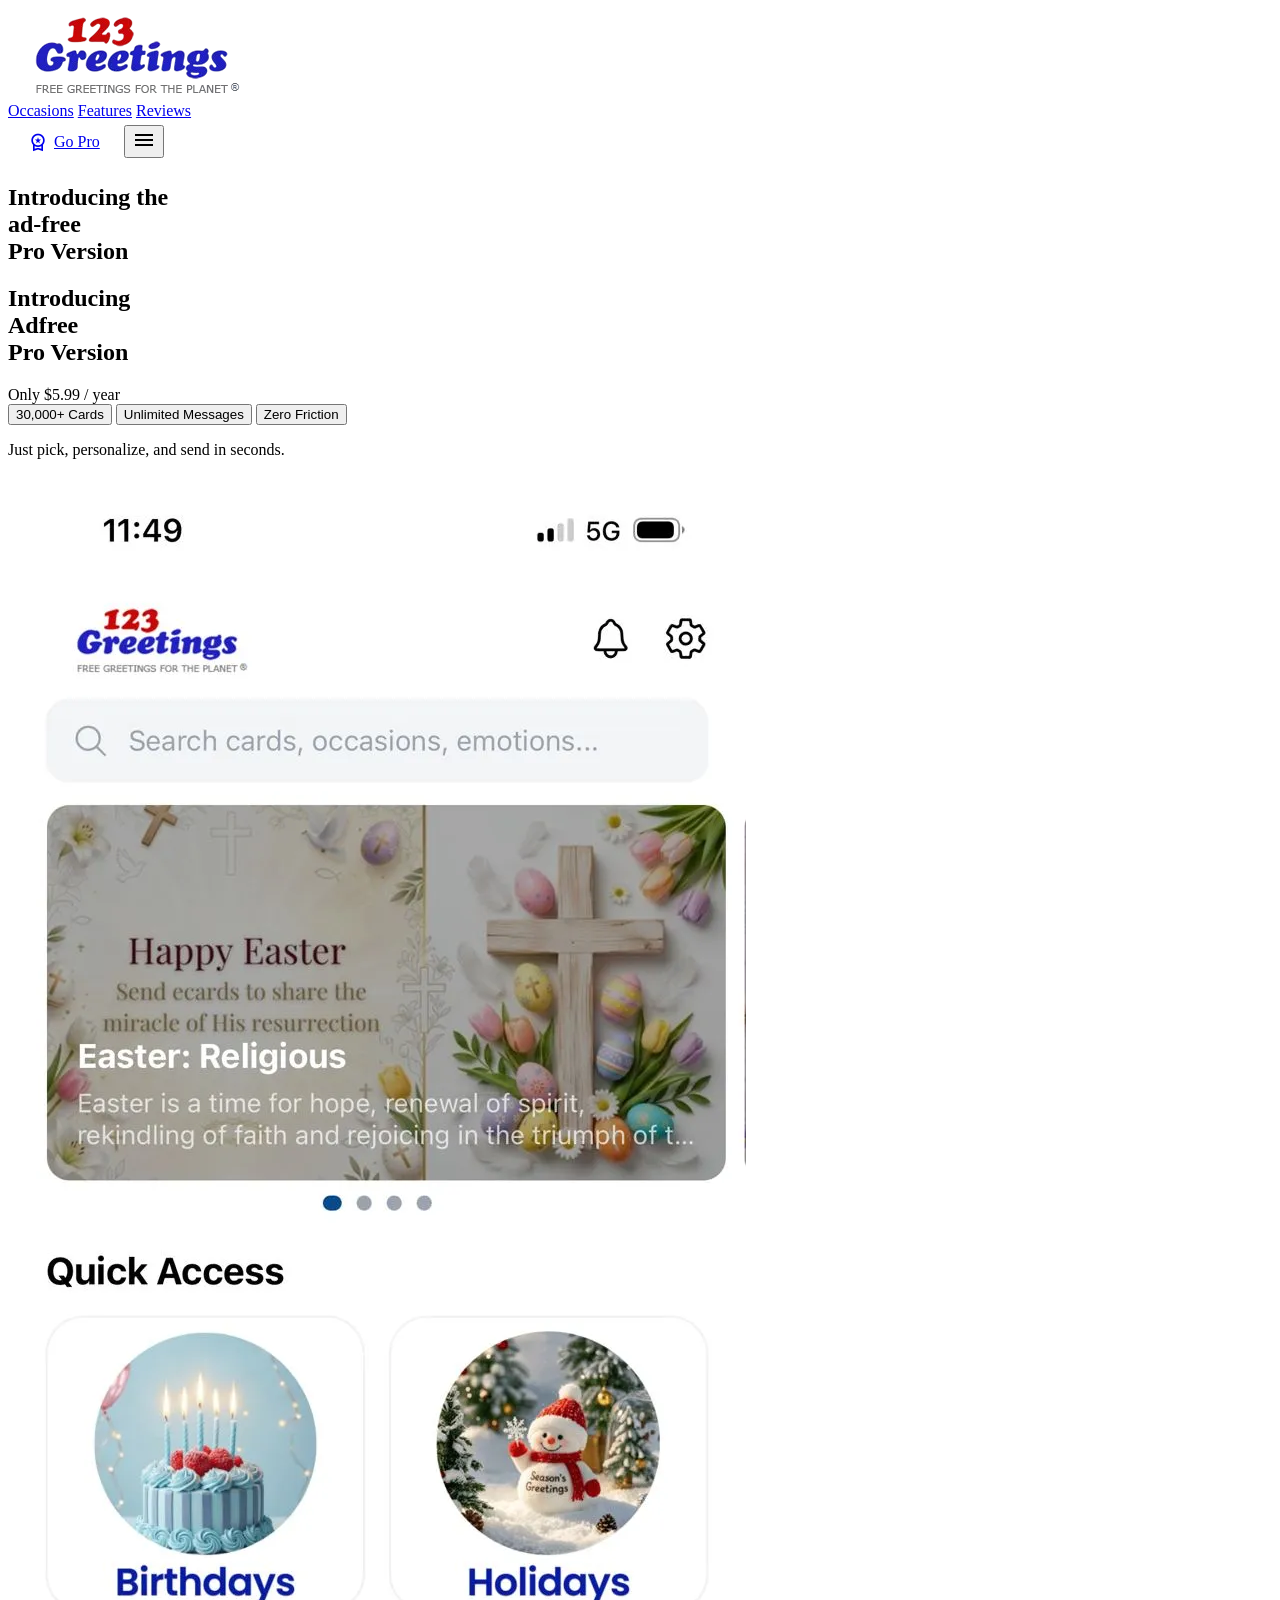
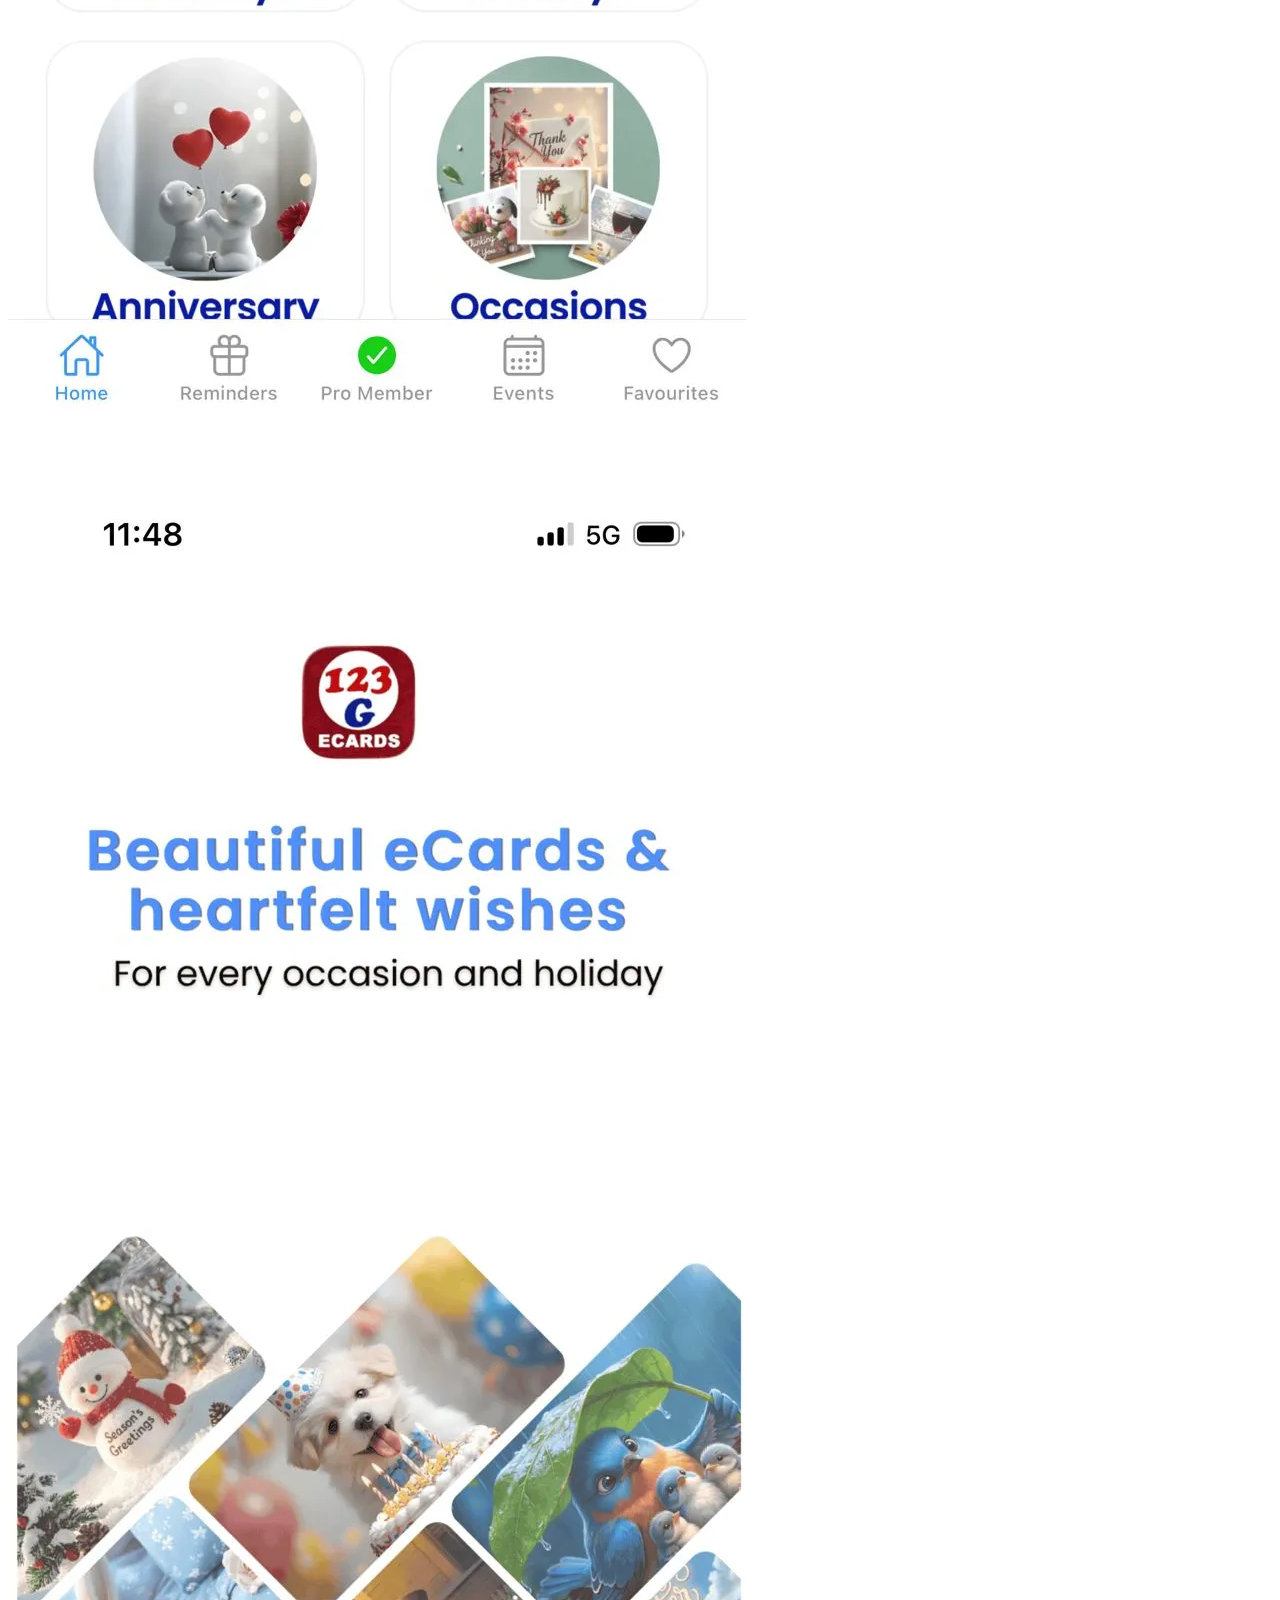
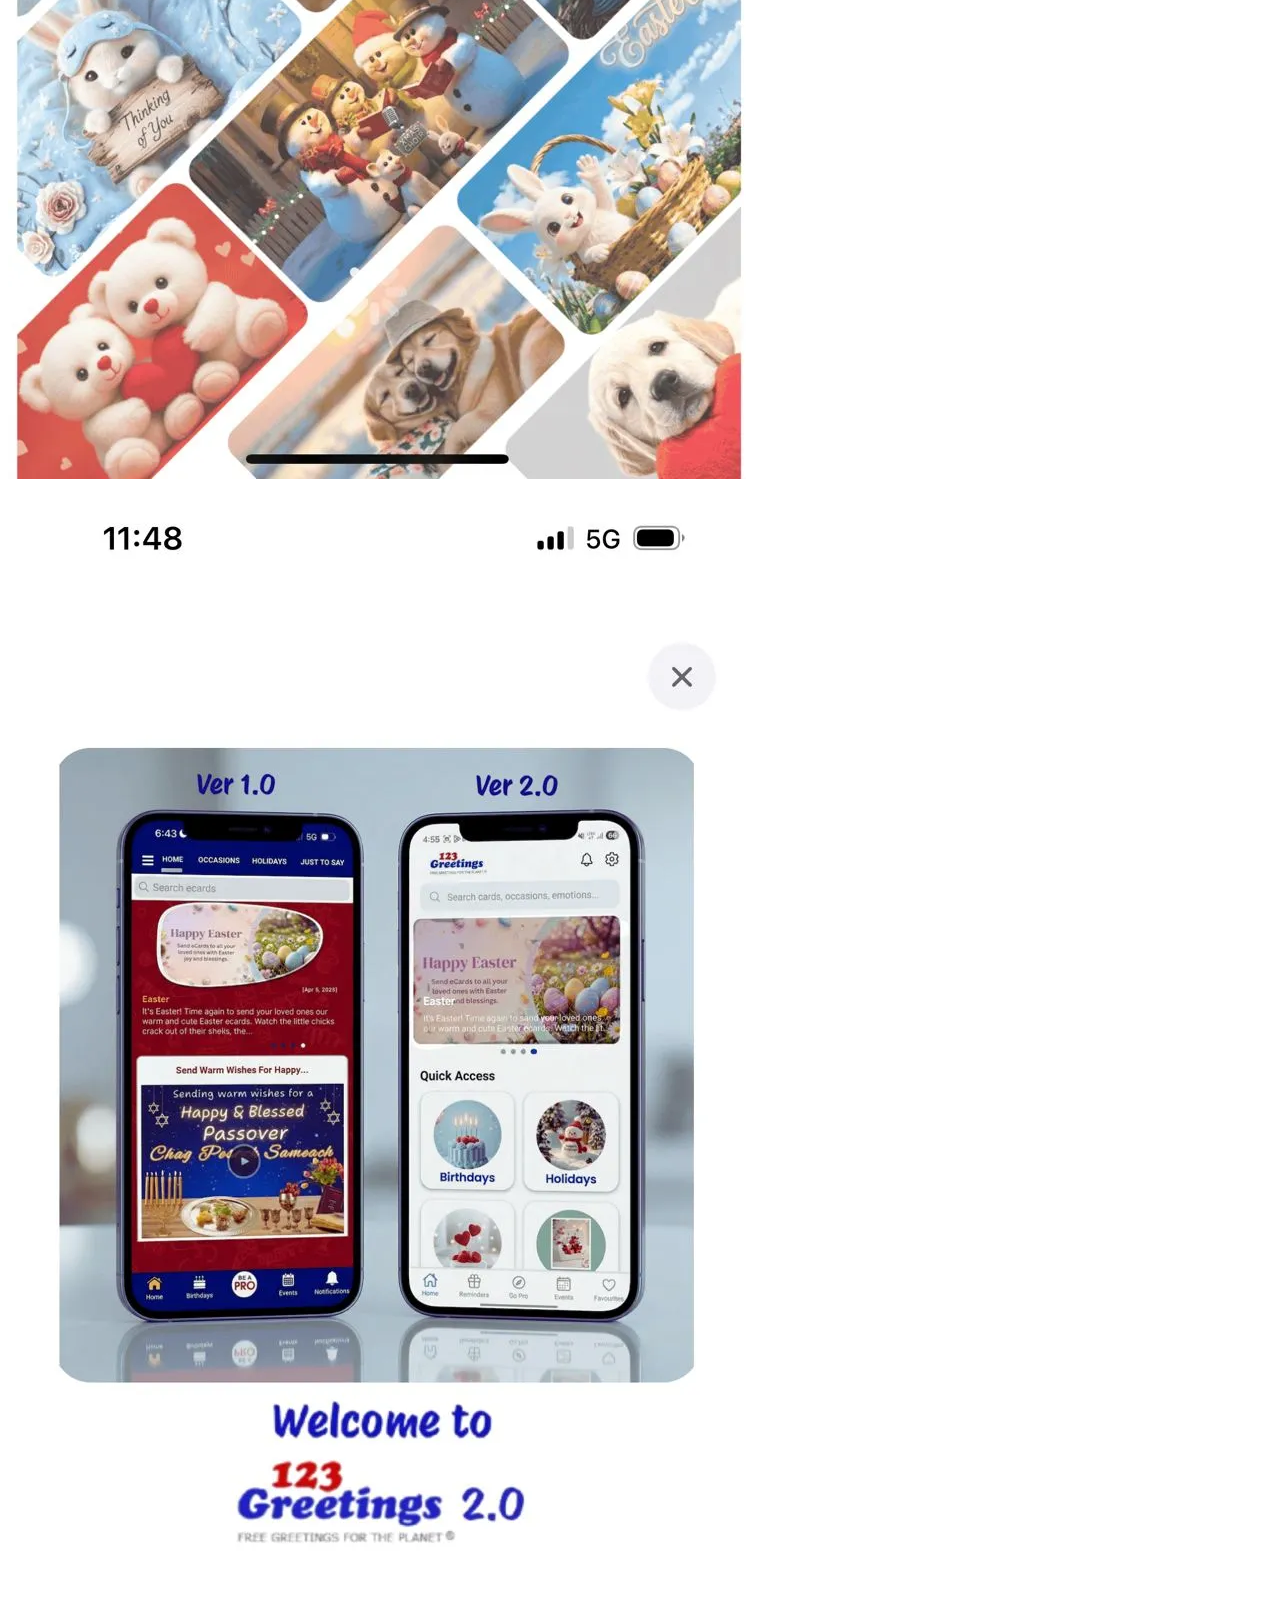
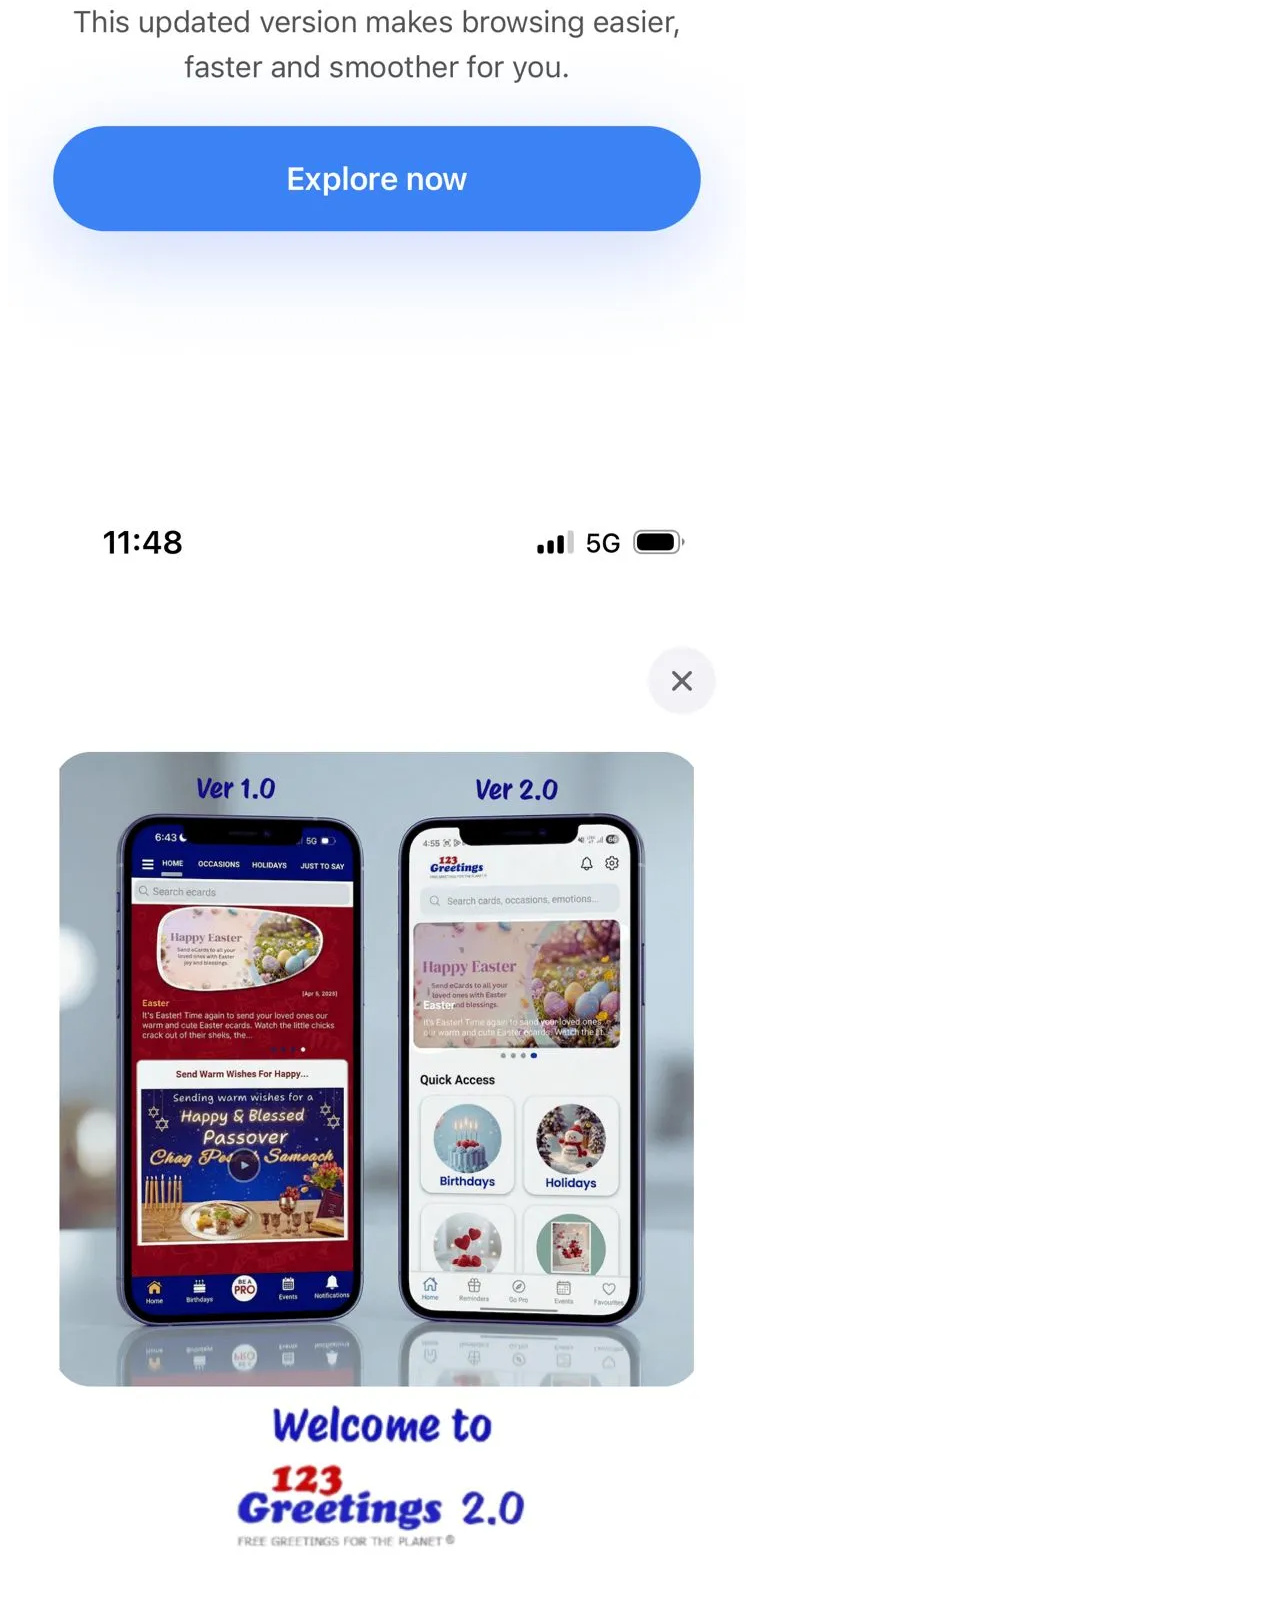
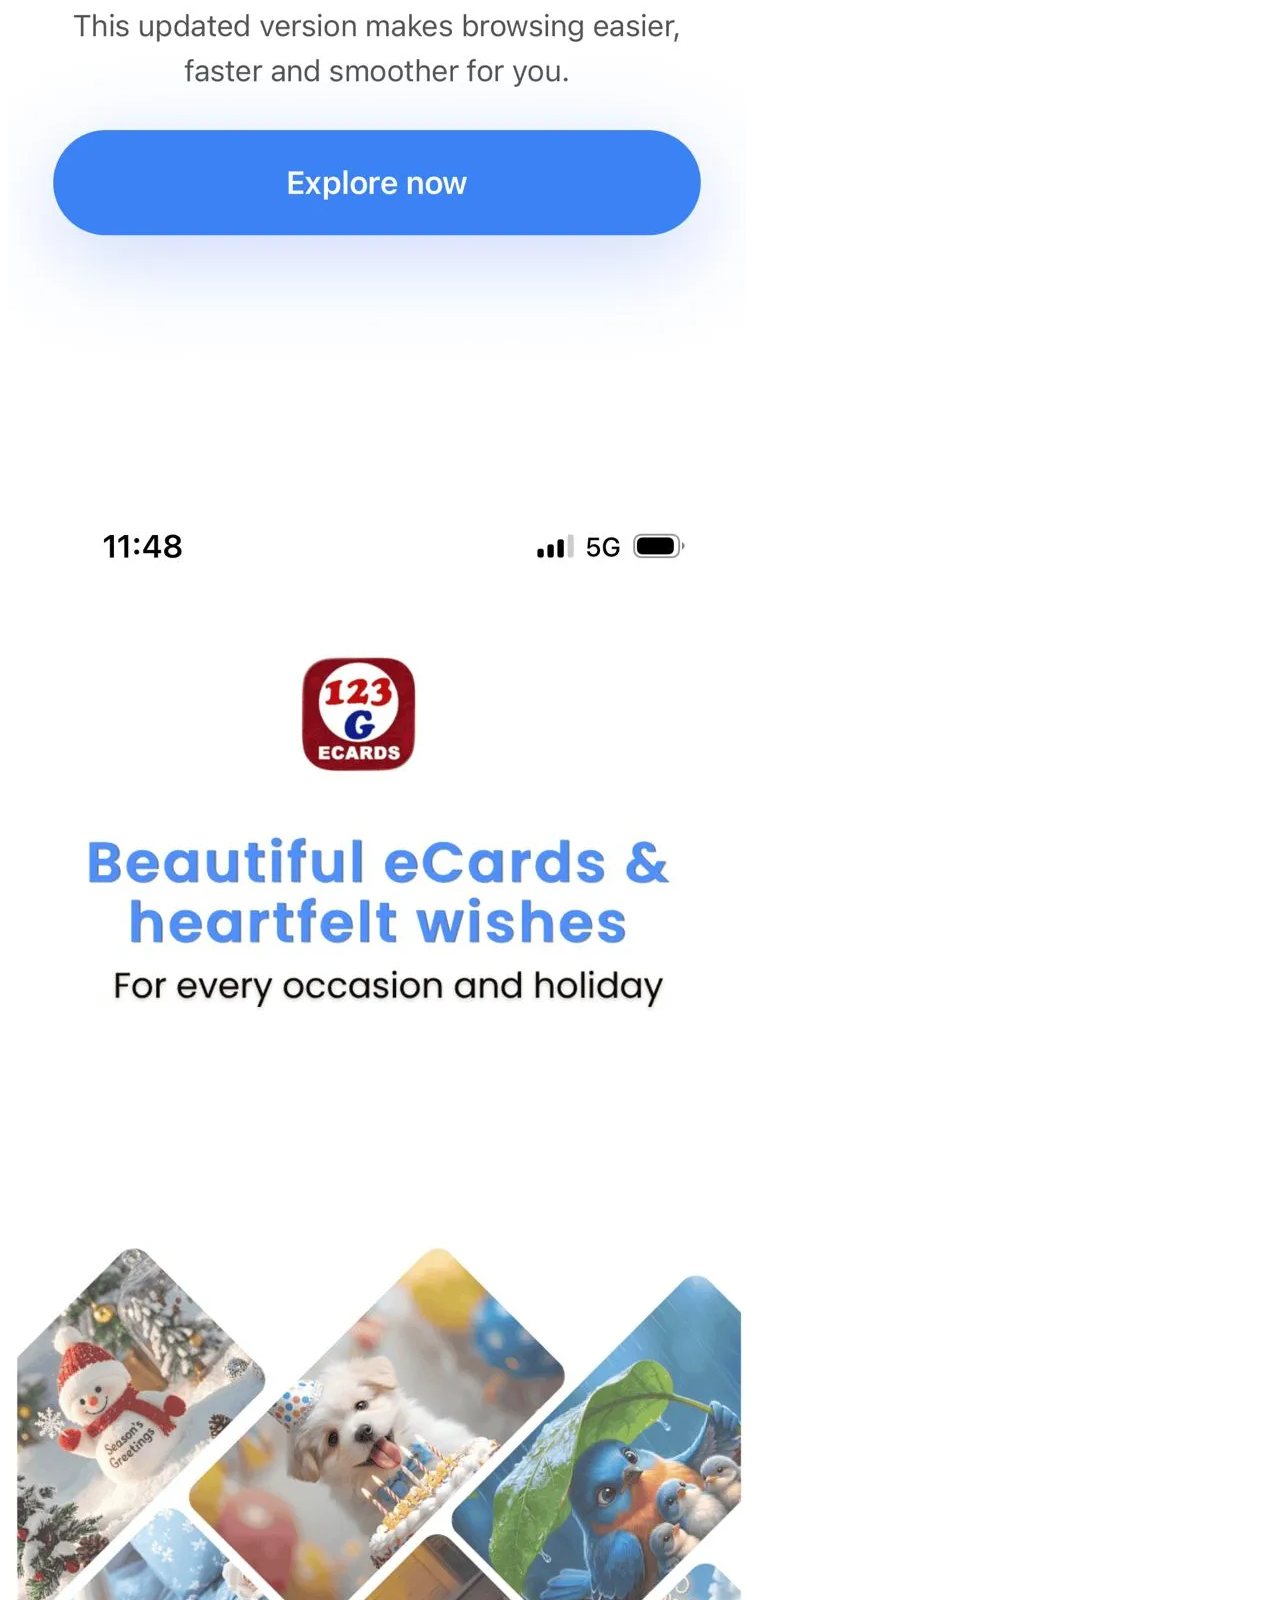
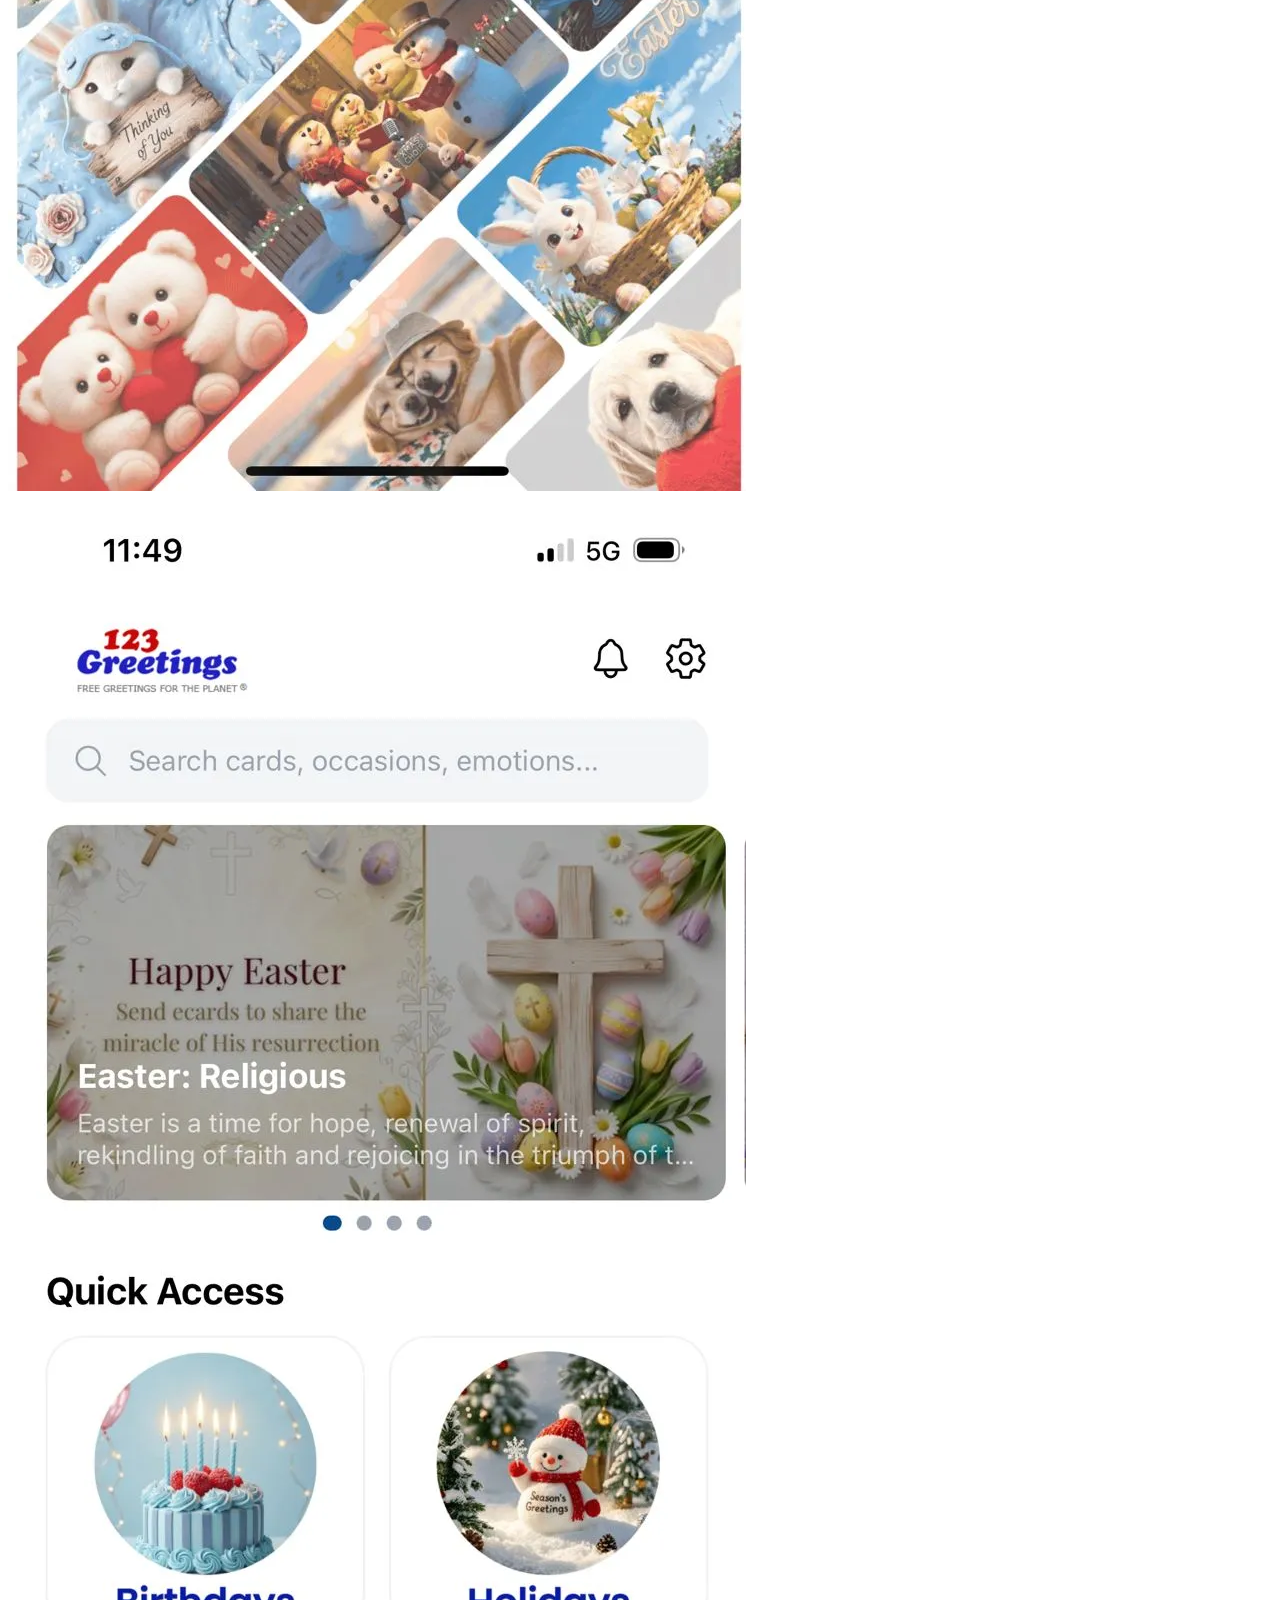
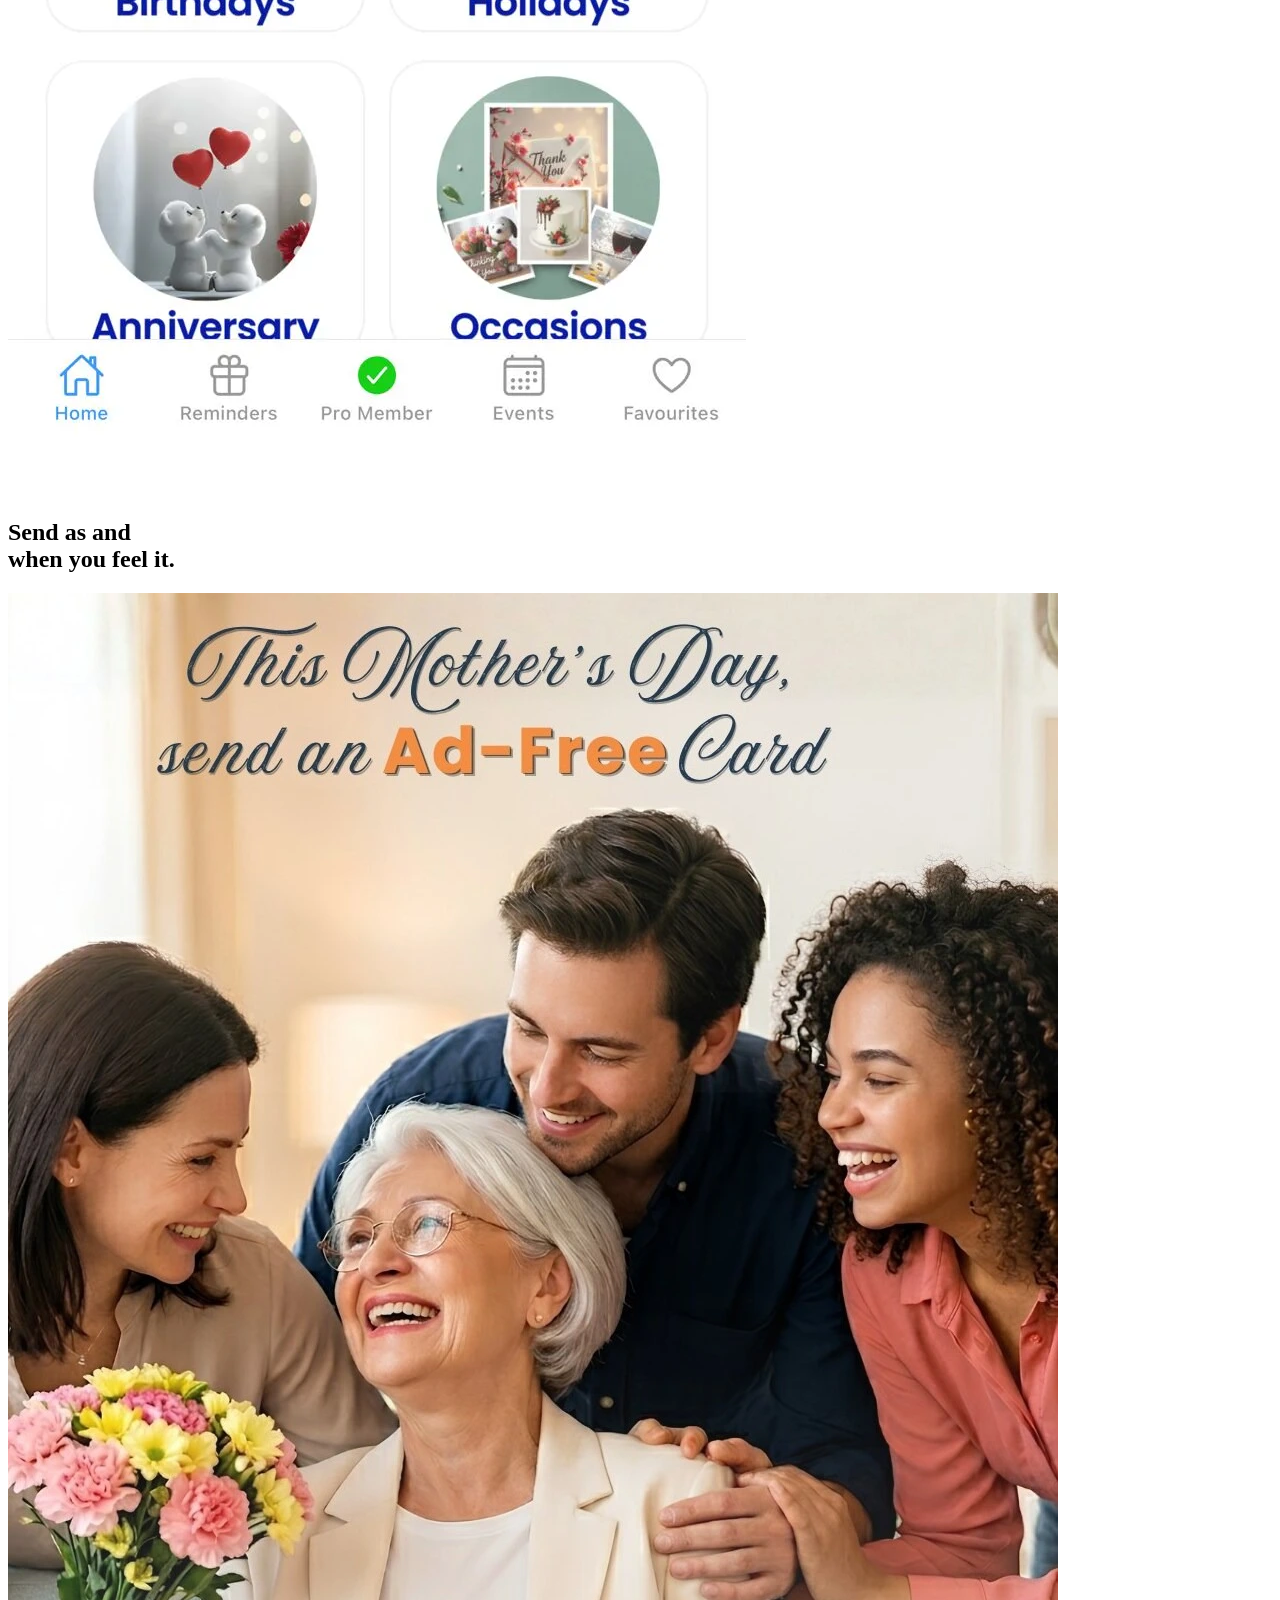
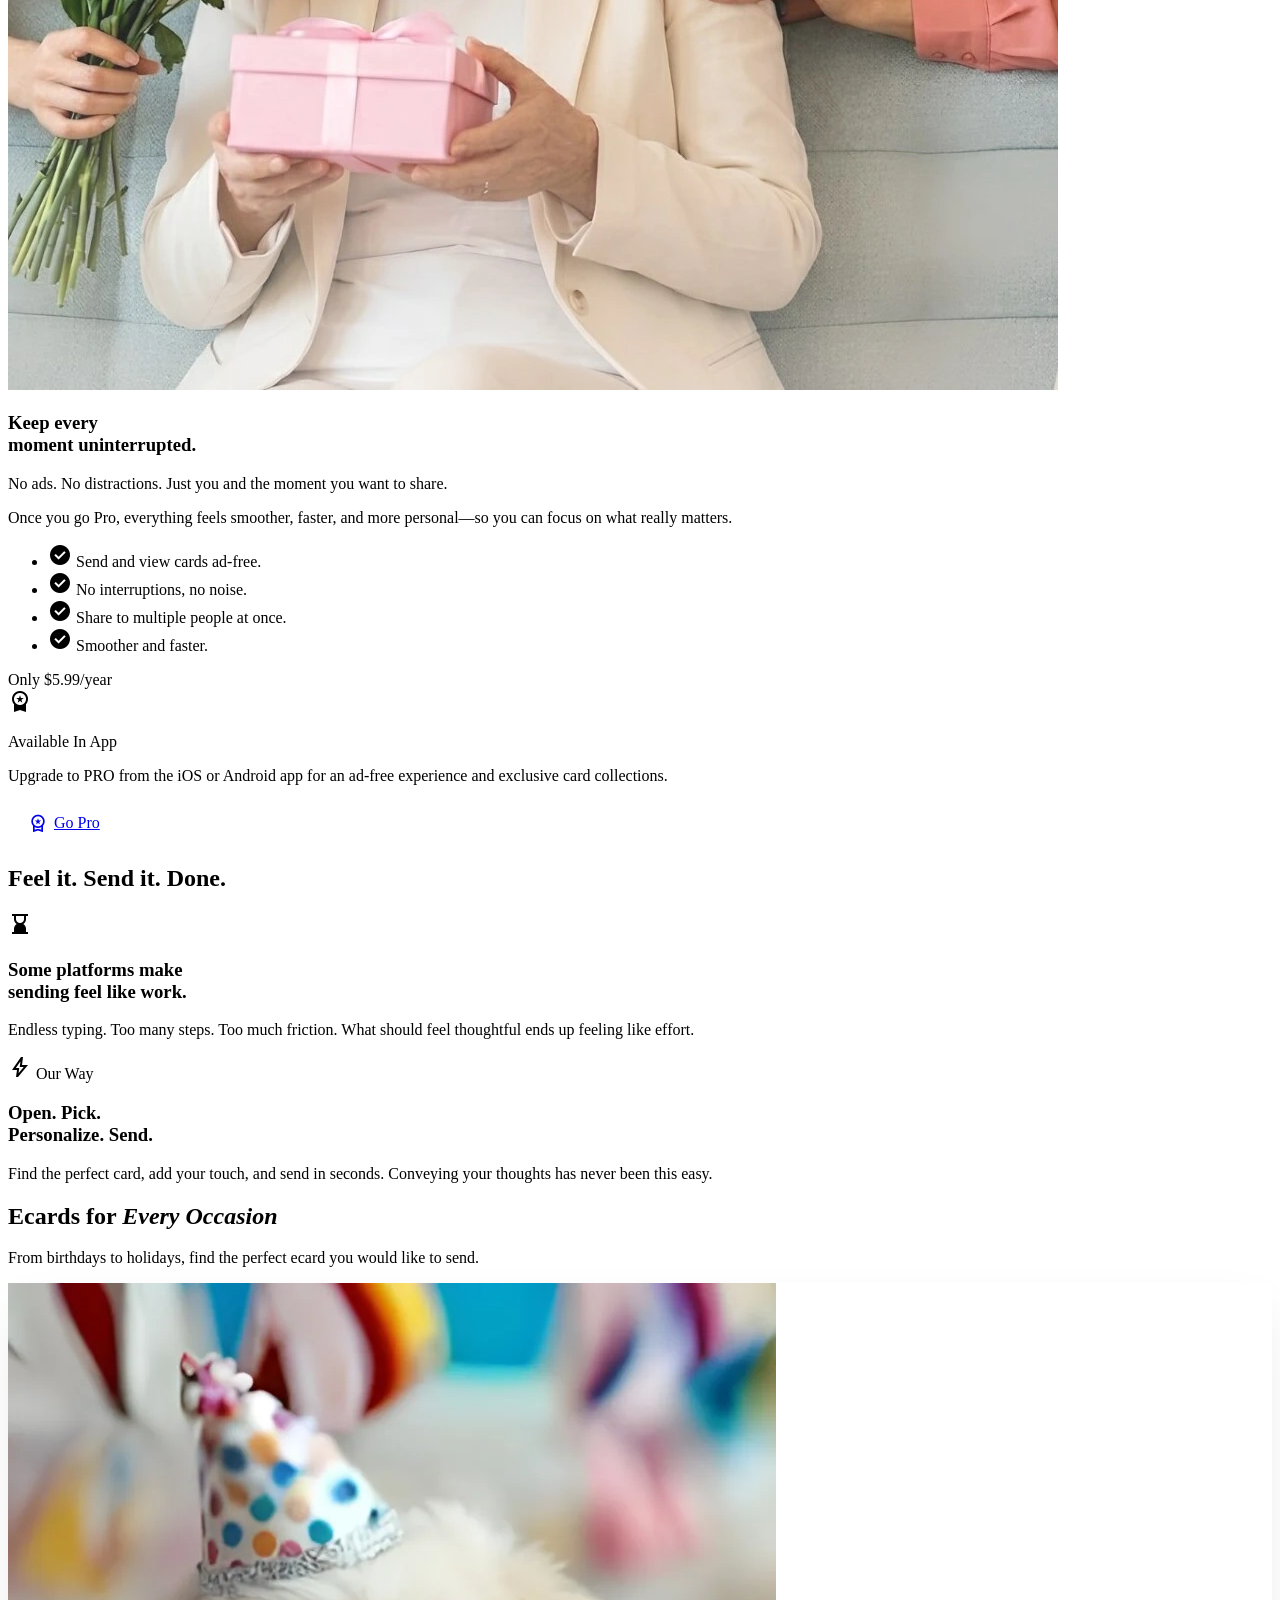
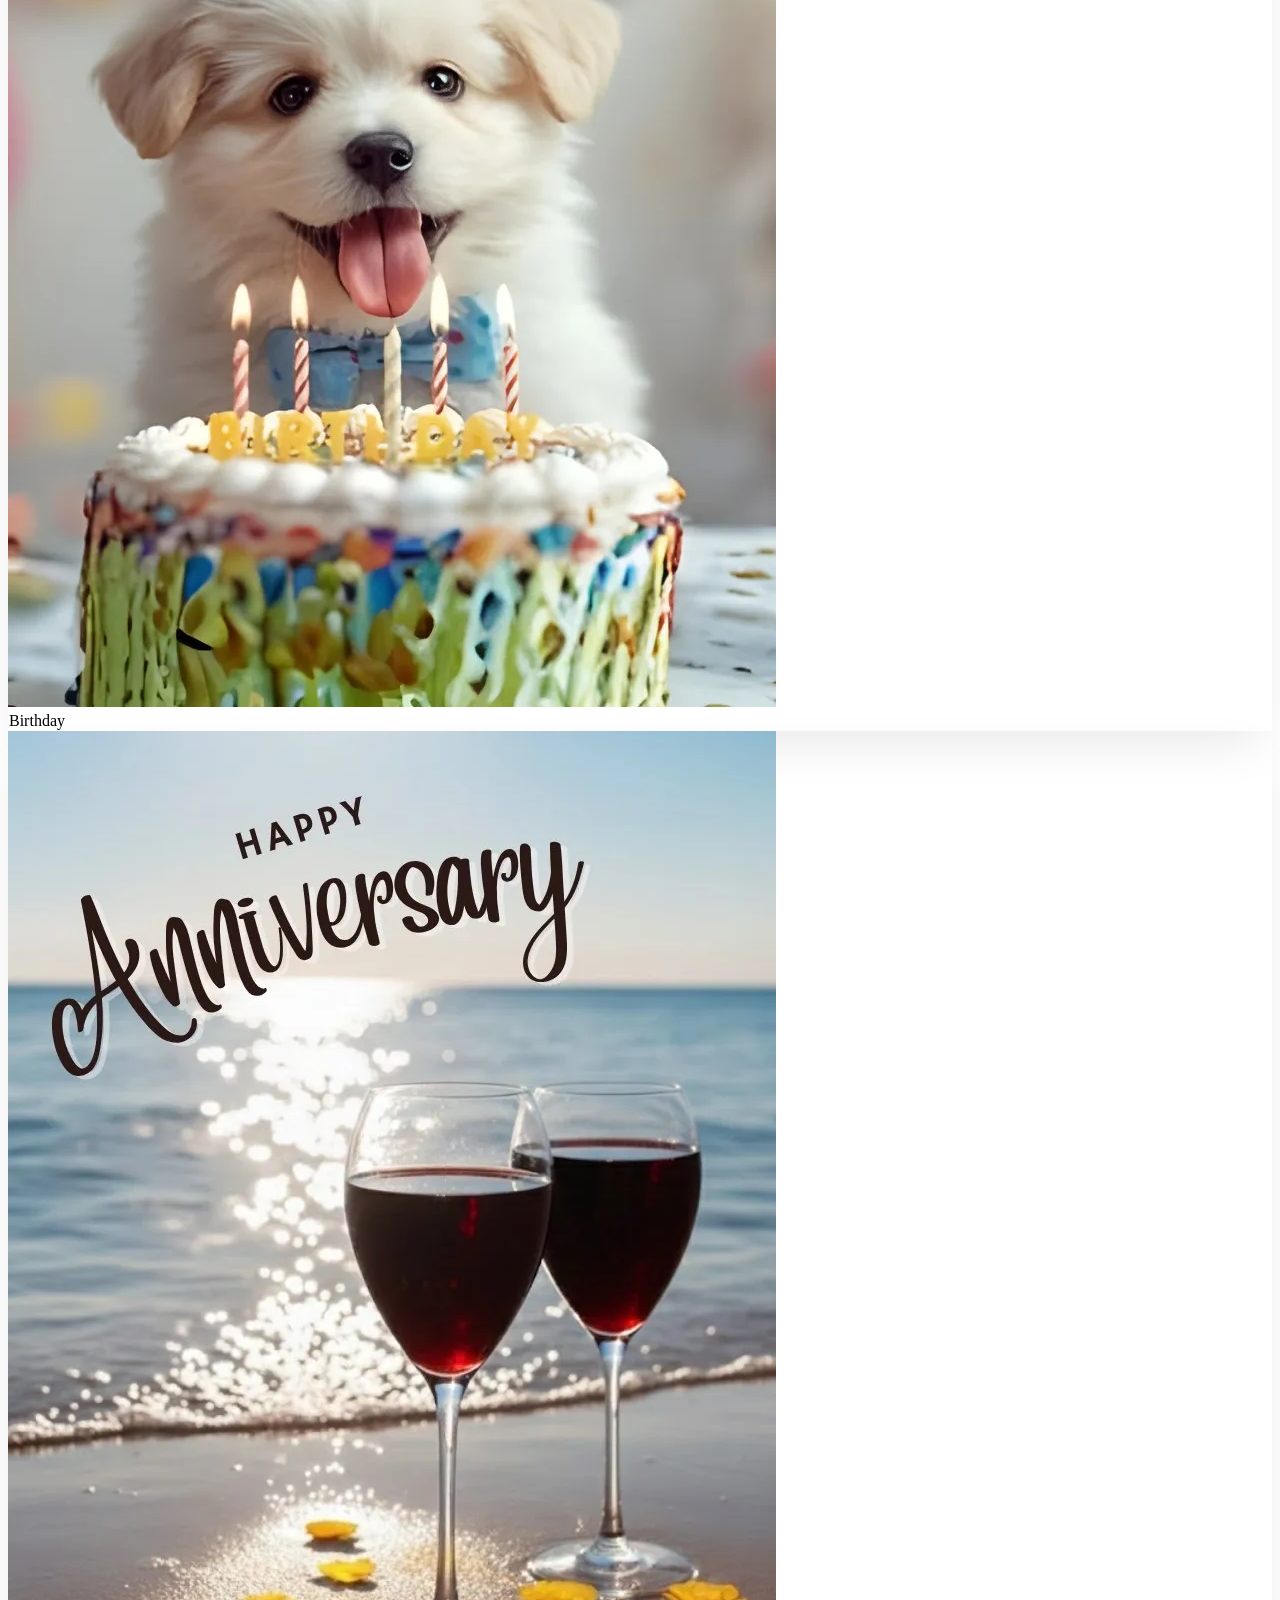
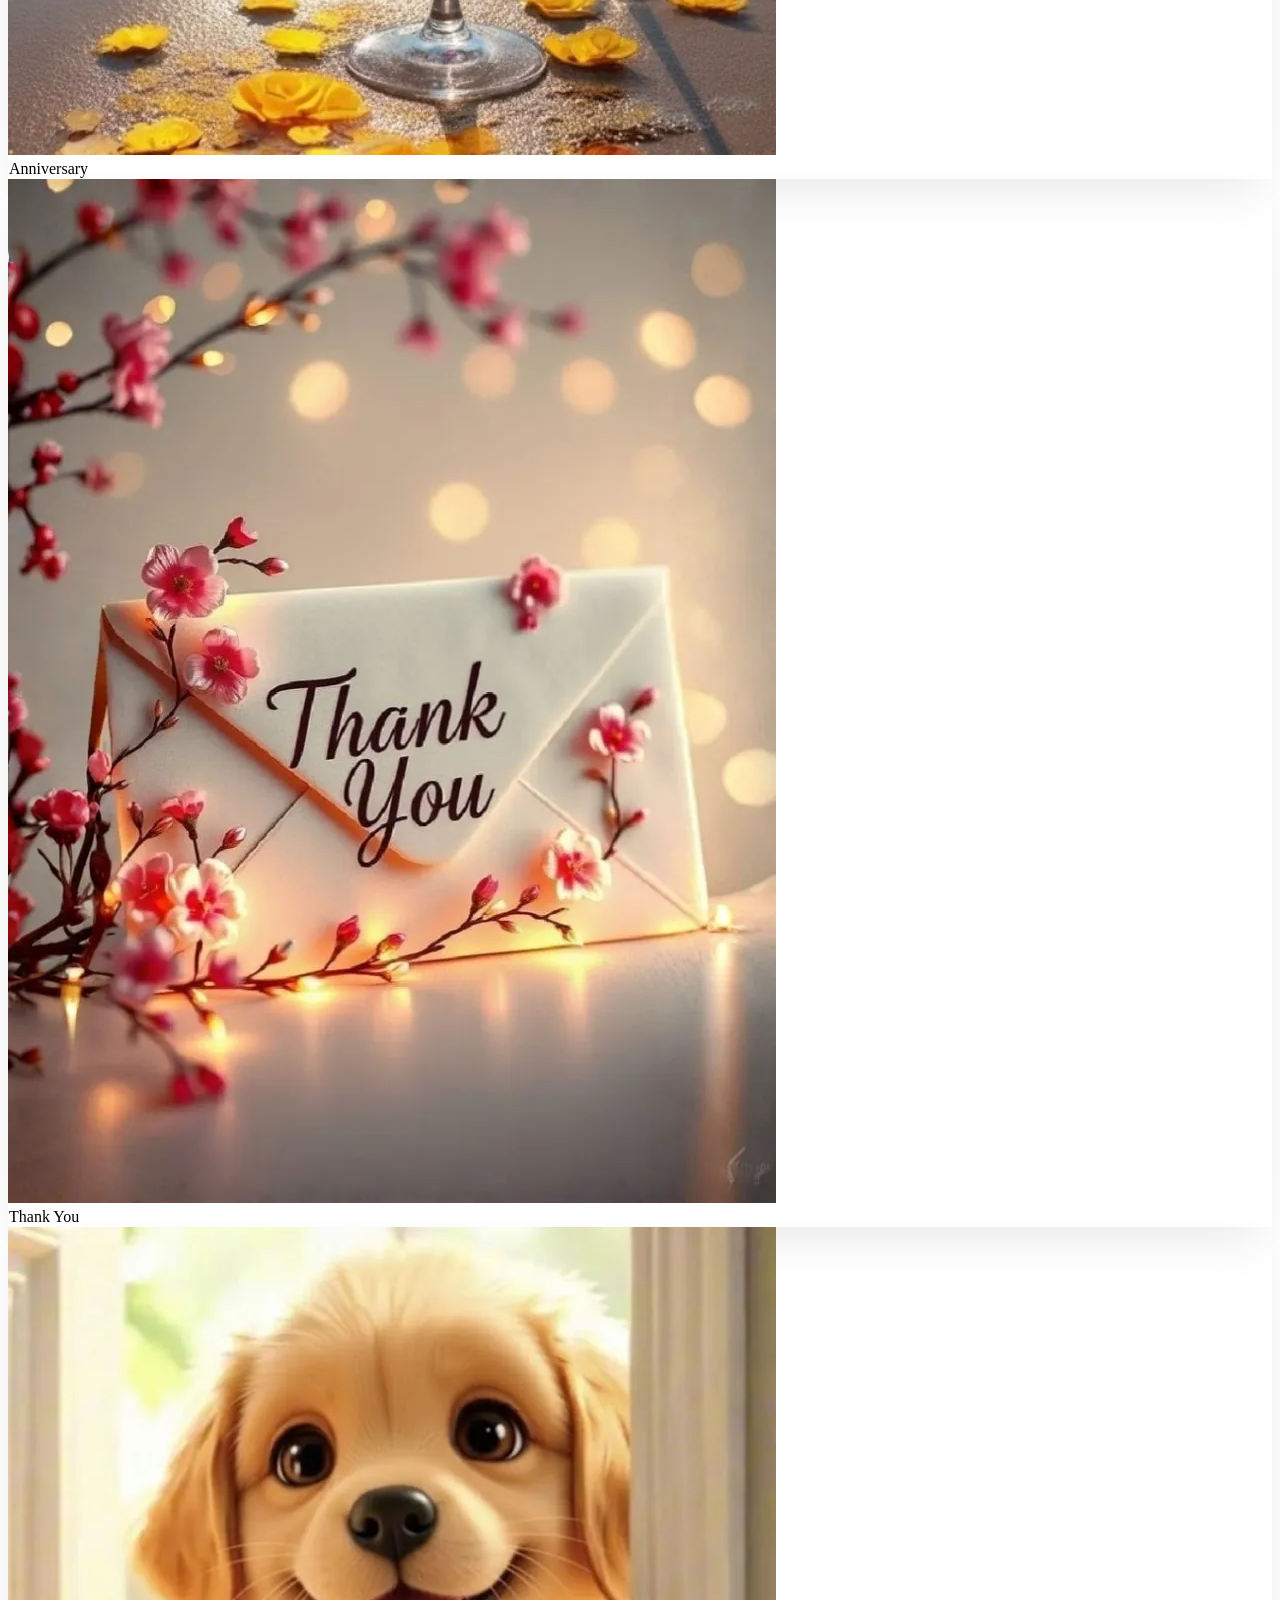
==== index.html @ 910903aa "Refine mobile pro price badge" ====
<!DOCTYPE html>
<html class="light" lang="en">

<head>
    <meta charset="utf-8">
    <meta content="width=device-width, initial-scale=1.0" name="viewport">
    <meta name="description" content="Send beautiful greeting cards for birthdays, holidays, and special occasions. Download the 123Greetings app and share joy with your loved ones.">
    <link rel="canonical" href="https://www.123greetings.com/app" />
    <title>123Greetings | Free Greeting Cards for Every Occasion</title>
    <link
        href="https://fonts.googleapis.com/css2?family=Newsreader:ital,opsz,wght@0,6..72,200..800;1,6..72,200..800&amp;family=Plus+Jakarta+Sans:ital,wght@0,200..800;1,200..800&amp;display=swap"
        rel="stylesheet">
    <link
        href="https://fonts.googleapis.com/css2?family=Material+Symbols+Outlined:wght,FILL@100..700,0..1&amp;display=block"
        rel="stylesheet">
    <script src="https://cdn.tailwindcss.com?plugins=forms,container-queries"></script>
    <script src="tailwind-config.js"></script>
    <link href="styles.css" rel="stylesheet">
    <link rel="icon" type="image/webp" href="favicon.webp">
	<!-- Google tag (gtag.js) -->
	<script async src="https://www.googletagmanager.com/gtag/js?id=G-ZSJN79W2VN"></script>
	<script>
	  window.dataLayer = window.dataLayer || [];
	  function gtag(){dataLayer.push(arguments);}
	  gtag('js', new Date());

	  gtag('config', 'G-ZSJN79W2VN');
	</script>
    <style>
        @keyframes navPop {
            0% {
                transform: scale(1);
            }

            50% {
                transform: scale(1.15);
            }

            100% {
                transform: scale(1.1);
            }
        }

        .active-nav-link {
            background-color: #DC1F26 !important;
            color: white !important;
            box-shadow: 0 10px 25px -5px rgba(220, 31, 38, 0.4);
            animation: navPop 0.4s cubic-bezier(0.175, 0.885, 0.32, 1.275) forwards;
            font-weight: 700 !important;
        }
    </style>
</head>

<body class="bg-background text-on-surface font-body selection:bg-primary-fixed selection:text-on-primary-fixed">
    <!-- TopAppBar Navigation -->
    <nav
        class="fixed top-0 w-full z-50 bg-white/80 backdrop-blur-xl border-b border-stone-200/50 transition-all duration-300">
        <div class="flex justify-between items-center px-8 lg:px-24 py-4 w-full">
            <div class="flex items-center h-16 hover:opacity-80 transition-all duration-300">
                <a href="https://www.123greetings.com/" class="h-full flex items-center gap-3">
                    <img alt="123Greetings Logo" class="h-16 w-auto object-contain" src="LOGO.webp" id="mainLogo">
                </a>
            </div>
            <div
                class="hidden md:flex items-center gap-1 bg-stone-100/50 hover:bg-stone-100 transition-colors px-2 py-1.5 rounded-full border border-stone-200/50 shadow-sm relative">
                <a class="text-stone-600 hover:text-primary transition-all duration-300 font-label text-sm font-medium px-5 py-2 rounded-full pb-2"
                    data-section-link href="#occasions">Occasions</a>
				<a class="text-stone-600 hover:text-primary transition-all duration-300 font-label text-sm font-medium px-5 py-2 rounded-full pb-2"
                    data-section-link href="#features">Features</a>
                <a class="text-stone-600 hover:text-primary transition-all duration-300 font-label text-sm font-medium px-5 py-2 rounded-full pb-2"
                    data-section-link href="#reviews">Reviews</a>
            </div>
            <div class="flex items-center gap-4">
                <a href="#pro"
                    class="go-pro-btn hidden md:inline-flex rounded-full
                    bg-tertiary-fixed text-on-tertiary-fixed
                    font-semibold text-xs tracking-[0.12em]
                    border border-transparent
                    shadow-sm hover:scale-105 hover:-translate-y-0.5 hover:shadow-md
                    transition-all duration-300">

                    <span class="material-symbols-outlined">workspace_premium</span>
                    Go Pro
                </a>
                <button class="p-2 hover:bg-stone-100 text-stone-700 rounded-full md:hidden transition-colors">
                    <span class="material-symbols-outlined">menu</span>
                </button>
            </div>
        </div>
        <div class="absolute left-0 right-0 bottom-0 h-[2.5px] bg-red-50 overflow-hidden pointer-events-none">
            <div id="scrollProgress"
                class="h-full w-full origin-left scale-x-0 bg-red-400 transition-transform duration-150">
            </div>
        </div>
    </nav>
    <main class="pt-20 overflow-x-hidden">
        <!-- Hero Section -->
<section
    class="relative px-6 sm:px-8 lg:px-24
           mt-0 lg:-mt-6
           pt-20 sm:pt-24 lg:pt-1
           pb-4 lg:pb-16
           flex flex-col lg:flex-row items-center gap-6 lg:gap-16 overflow-hidden">

    <div
        class="flex-1 space-y-5 lg:space-y-8 z-10 flex flex-col items-center text-center lg:items-start lg:text-left lg:pr-20">

        <!-- Announcement Badge -->


        <!-- Heading -->
        <h1 class="hidden lg:block text-4xl sm:text-5xl md:text-6xl xl:text-7xl font-headline leading-[1.05] text-on-surface">
            Introducing the <br>
            ad-free <br>
            <span class="text-[#DC1F26] italic font-serif">Pro Version</span>
        </h1>

        <div class="lg:hidden flex flex-col items-center gap-3 mt-1">
            <h1 class="text-[2.45rem] leading-[1.04] font-headline text-on-surface">
                Introducing <br>
                Adfree <br>
                <span class="text-[#DC1F26] italic font-serif">Pro Version</span>
            </h1>
            <div class="inline-flex items-center justify-center gap-2 rounded-2xl bg-white px-4 py-2.5 text-[#1D4ED8] shadow-[0_10px_28px_-18px_rgba(29,78,216,0.75)] ring-1 ring-blue-200">
                <span class="rounded-full bg-blue-50 px-2.5 py-1 font-body text-[10px] font-extrabold uppercase tracking-[0.18em]">Only</span>
                <span class="font-headline italic text-[2rem] leading-none">$5.99</span>
                <span class="font-body text-xs font-bold uppercase tracking-[0.12em]">/ year</span>
            </div>
        </div>

        <!-- Small Premium Pills -->
        <div class="w-full pt-4 lg:pt-0">
            <div class="flex flex-wrap justify-center lg:justify-start gap-2">

                <button
                    class="px-3 py-1.5 rounded-full bg-white border border-stone-200 text-[11px] sm:text-xs font-medium text-stone-700 shadow-sm whitespace-nowrap transition-all duration-200 hover:border-[#DC1F26]/40 hover:shadow-md focus:outline-none focus:ring-2 focus:ring-[#DC1F26]/20 focus:border-[#DC1F26] active:scale-[0.98]">
                    30,000+ Cards
                </button>

                <button
                    class="px-3 py-1.5 rounded-full bg-white border border-stone-200 text-[11px] sm:text-xs font-medium text-stone-700 shadow-sm whitespace-nowrap transition-all duration-200 hover:border-[#DC1F26]/40 hover:shadow-md focus:outline-none focus:ring-2 focus:ring-[#DC1F26]/20 focus:border-[#DC1F26] active:scale-[0.98]">
                    Unlimited Messages
                </button>

                <button
                    class="px-3 py-1.5 rounded-full bg-white border border-stone-200 text-[11px] sm:text-xs font-medium text-stone-700 shadow-sm whitespace-nowrap transition-all duration-200 hover:border-[#DC1F26]/40 hover:shadow-md focus:outline-none focus:ring-2 focus:ring-[#DC1F26]/20 focus:border-[#DC1F26] active:scale-[0.98]">
                    Zero Friction
                </button>

            </div>
        </div>

        <!-- Subtext -->
        <p class="text-lg md:text-xl text-on-surface-variant max-w-xl leading-relaxed mx-auto lg:mx-0 mt-1 lg:mt-0">
            Just pick, personalize, and send in seconds.
        </p>

    </div>

    <!-- Mobile Hero Stack -->
    <div class="lg:hidden relative h-[430px] w-full max-w-sm mx-auto mt-0 mb-8 px-4">

        <div
            class="absolute left-1/2 top-0 -translate-x-1/2 w-52 z-30 transition-all duration-700 hover:-translate-y-8 hover:scale-110 hover:z-50 cursor-pointer">
            <div
                class="relative aspect-[738/1600] rounded-[2.5rem] overflow-hidden border-4 border-white shadow-2xl bg-white ring-1 ring-stone-900/10">
                <img src="hero_3.webp" alt="App home screen" class="w-full h-full object-cover">
            </div>
        </div>

        <div
            class="absolute left-4 top-12 w-36 z-20 -rotate-12 transition-all duration-700 opacity-90 hover:rotate-[-6deg] hover:-translate-y-8 hover:scale-110 hover:z-50 cursor-pointer">
            <div
                class="relative aspect-[738/1600] rounded-[2rem] overflow-hidden border-2 border-white shadow-xl bg-white ring-1 ring-stone-900/10">
                <img src="hero_1.webp" alt="App Preview 1" class="w-full h-full object-cover">
            </div>
        </div>

        <div
            class="absolute right-4 top-12 w-36 z-20 rotate-12 transition-all duration-700 opacity-90 hover:rotate-[6deg] hover:-translate-y-8 hover:scale-110 hover:z-50 cursor-pointer">
            <div
                class="relative aspect-[738/1600] rounded-[2rem] overflow-hidden border-2 border-white shadow-xl bg-white ring-1 ring-stone-900/10">
                <img src="hero_2.webp" alt="App Preview 2" class="w-full h-full object-cover">
            </div>
        </div>

    </div>

    <!-- Desktop Hero Stack -->
    <div
        class="hidden lg:flex flex-1 relative w-full justify-center items-center py-20 h-[600px] perspective-1000 -translate-x-16">

        <div
            class="absolute left-1/2 -translate-x-[130%] bottom-12 w-48 h-[400px] z-10 -rotate-12 transition-all duration-700 hover:rotate-[-6deg] hover:-translate-y-8 hover:scale-110 hover:z-30 cursor-pointer">
            <img alt="Previous app version comparison"
                class="w-full h-full object-cover rounded-[2.5rem] shadow-xl border-4 border-white ring-1 ring-stone-900/20 bg-white"
                src="hero_2.webp">
        </div>

        <div
            class="absolute left-1/2 translate-x-[30%] bottom-20 w-48 h-[400px] z-10 rotate-12 transition-all duration-700 hover:rotate-[6deg] hover:-translate-y-8 hover:scale-110 hover:z-30 cursor-pointer">
            <img alt="App eCard showcase"
                class="w-full h-full object-cover rounded-[2.5rem] shadow-xl border-4 border-white ring-1 ring-stone-900/20 bg-white"
                src="hero_1.webp">
        </div>

        <div
            class="relative z-20 w-56 h-[440px] transition-all duration-700 hover:-translate-y-8 hover:scale-105 cursor-pointer">
            <img alt="App home screen"
                class="w-full h-full object-cover rounded-[3rem] shadow-[0_35px_60px_-15px_rgba(0,0,0,0.3)] border-[12px] border-white ring-1 ring-stone-900/30 bg-white"
                src="hero_3.webp">
        </div>

    </div>

</section>
        <!-- PRO Section -->
<section class="max-w-7xl mx-auto px-8 lg:px-24 mt-10 mb-16 lg:mt-14 lg:mb-24">

    <!-- Centered Header Above Box -->
    <div class="mb-12 text-center">
<h2 class="text-4xl md:text-5xl lg:text-7xl font-headline text-stone-900 leading-[1.1]">
    Send as and <br>
    when you <span class="text-[#DC1F26] italic font-serif">feel it.</span>
</h2>
    </div>

    <div
        class="relative rounded-[2.5rem] overflow-hidden shadow-[0_30px_80px_-20px_rgba(0,0,0,0.08)] bg-white border border-stone-200/60 group flex flex-col lg:flex-row">

        <!-- Left Image -->
<div class="w-full lg:w-1/2 relative overflow-hidden bg-gray-100 flex items-center justify-center">
    <img 
        src="pro_family.webp" 
        alt="A grandmother and granddaughter laughing over an eCard"
        class="w-full h-full object-cover object-center"
    >
</div>
        <!-- Right Content -->
        <div
            class="w-full lg:w-1/2 relative z-10 p-8 sm:p-10 lg:p-20 flex flex-col justify-center gap-10 bg-white">

            <div class="space-y-6">
                <h3
                    class="text-2xl sm:text-3xl md:text-4xl font-headline text-black leading-[1.15] tracking-tight break-words">
                    Keep every <br>
                    moment <span class="italic font-serif">uninterrupted.</span>
                </h3>

                <p class="text-xl text-stone-500 leading-relaxed font-light">
                    No ads. No distractions. Just you and the moment you want to share.
                </p>

                <p class="text-lg text-stone-600 leading-relaxed">
                    Once you go Pro, everything feels smoother, faster, and more personal—so you can focus on
                    what really matters.
                </p>

                <ul class="grid gap-3 sm:grid-cols-2 text-left">
                    <li class="flex items-start gap-3">
                        <span class="material-symbols-outlined text-primary"
                            style="font-variation-settings:'FILL' 1;">check_circle</span>
                        <span class="text-sm md:text-base font-bold">Send and view cards ad-free.</span>
                    </li>
                    <li class="flex items-start gap-3">
                        <span class="material-symbols-outlined text-primary"
                            style="font-variation-settings:'FILL' 1;">check_circle</span>
                        <span class="text-sm md:text-base font-bold">No interruptions, no noise.</span>
                    </li>
                    <li class="flex items-start gap-3">
                        <span class="material-symbols-outlined text-primary"
                            style="font-variation-settings:'FILL' 1;">check_circle</span>
                        <span class="text-sm md:text-base font-bold">Share to multiple people at once.</span>
                    </li>
                    <li class="flex items-start gap-3">
                        <span class="material-symbols-outlined text-primary"
                            style="font-variation-settings:'FILL' 1;">check_circle</span>
                        <span class="text-sm md:text-base font-bold">Smoother and faster.</span>
                    </li>
                </ul>
            </div>

            <!-- Pricing -->
            <div class="pt-8 border-t border-stone-200 flex flex-col gap-6">

                <div class="text-4xl font-headline text-stone-900 font-semibold">
                    Only $5.99/year
                </div>

                <div
                    class="inline-flex items-start gap-4 self-start rounded-2xl border border-stone-200 bg-stone-50 px-5 py-4 shadow-sm">
                    <div
                        class="w-12 h-12 rounded-2xl bg-primary/10 text-primary flex items-center justify-center shrink-0">
                        <span class="material-symbols-outlined text-2xl"
                            style="font-variation-settings:'FILL' 1;">workspace_premium</span>
                    </div>
                    <div class="space-y-1">
                        <p class="text-sm font-bold uppercase tracking-[0.18em] text-stone-400">
                            Available In App
                        </p>
                        <p class="text-base text-stone-700 leading-relaxed">
                            Upgrade to PRO from the iOS or Android app for an ad-free experience and exclusive
                            card collections.
                        </p>
                    </div>
                </div>

                <!-- Go Pro Button -->
                <a href="#pro"
                    class="go-pro-btn inline-flex rounded-full
                    bg-tertiary-fixed text-on-tertiary-fixed
                    font-semibold text-sm tracking-[0.08em]
                    shadow-sm hover:shadow-md hover:scale-[1.03] hover:-translate-y-0.5
                    transition-all duration-300">

                    <span class="material-symbols-outlined">workspace_premium</span>
                    Go Pro
                </a>

            </div>
        </div>

        <div
            class="absolute right-0 top-0 w-[400px] h-[400px] bg-primary/5 rounded-full blur-[100px] pointer-events-none">
        </div>

    </div>
</section>
<div class="max-w-7xl mx-auto px-8 lg:px-24 mt-16 lg:mt-24 mb-16 lg:mb-24">

    <!-- Heading -->
    <div class="text-center mx-auto max-w-3xl space-y-4 mb-6 lg:mb-8">
        <h2 class="text-4xl md:text-5xl lg:text-7xl font-headline text-stone-900 leading-[1.1]">
            Feel it.
            <span
                class="bg-gradient-to-r from-[#DC1F26] via-[#E33A3E] to-[#B11F24] bg-clip-text text-transparent italic font-serif">
                Send it.
            </span>
            Done.
        </h2>
    </div>

    <!-- Cards Grid -->
    <div class="grid gap-8 md:grid-cols-2 lg:gap-12 items-center">

        <!-- Old Way -->
        <div
            class="group relative rounded-[3rem] bg-stone-100/40 p-10 md:p-12 border border-stone-200/60 shadow-inner hover:bg-stone-100/60 transition-all duration-700 min-h-[400px] flex flex-col justify-center">
            
            <div class="absolute top-8 right-8 text-stone-300 group-hover:text-stone-400 transition-colors">
                <span class="material-symbols-outlined text-5xl opacity-20">hourglass_bottom</span>
            </div>

            <div class="space-y-6">
                <h3 class="text-3xl md:text-4xl font-headline text-stone-800 leading-tight">
                    Some platforms make <br>sending feel like
                    <span class="italic opacity-70 text-stone-600">work.</span>
                </h3>

                <p class="text-stone-500 leading-relaxed text-lg max-w-md">
                    Endless typing. Too many steps. Too much friction. What should feel thoughtful ends up
                    feeling like effort.
                </p>
            </div>
        </div>

        <!-- Our Way -->
        <div
            class="group relative rounded-[3rem] bg-white p-10 md:p-12 border-2 border-[#DC1F26]/10 shadow-[0_40px_100px_-30px_rgba(220,31,38,0.12)] hover:shadow-[0_50px_110px_-20px_rgba(220,31,38,0.2)] hover:-translate-y-2 transition-all duration-700 min-h-[440px] flex flex-col justify-center overflow-hidden">

            <div
                class="absolute -top-24 -right-24 w-64 h-64 bg-primary/5 rounded-full blur-[80px] group-hover:bg-primary/10 transition-colors">
            </div>

            <div class="space-y-6 relative z-10">
                <div class="flex justify-between items-start">
                    <div
                        class="inline-flex items-center gap-2 px-5 py-2.5 rounded-full bg-[#1e1eb3] text-[10px] uppercase tracking-[0.3em] font-bold text-white shadow-[0_15px_35px_-10px_rgba(30,30,179,0.45)] border border-white/20">
                        <span class="material-symbols-outlined text-sm animate-pulse">bolt</span>
                        Our Way
                    </div>
                </div>

                <h3 class="text-3xl md:text-5xl lg:text-5xl font-headline text-stone-900 leading-tight">
                    Open. Pick. <br>Personalize.
                    <span class="text-[#DC1F26] italic font-serif">Send.</span>
                </h3>

                <p class="text-stone-600 leading-relaxed text-lg md:text-xl max-w-md">
                    Find the perfect card, add your touch, and send in seconds. Conveying your thoughts has
                    never been
                    <span
                        class="font-bold text-stone-900 underline decoration-primary/30 decoration-4">
                        this easy.
                    </span>
                </p>
            </div>

            <div
                class="absolute bottom-0 left-0 right-0 h-1.5 bg-gradient-to-r from-transparent via-[#DC1F26]/30 to-transparent">
            </div>
        </div>

    </div>

</div>
        </section>
        <!-- Features Bento Grid -->
        <!-- Features & Categories Section -->
<section id="occasions" class="relative py-8 lg:py-10 overflow-hidden bg-stone-50/30">
    <!-- Decorative background blobs -->
    <div
        class="absolute top-0 left-0 w-[500px] h-[500px] bg-primary/5 rounded-full blur-[120px] -translate-x-1/2 -translate-y-1/2 animate-float">
    </div>
    <div
        class="absolute bottom-0 right-0 w-[500px] h-[500px] bg-tertiary/5 rounded-full blur-[120px] translate-x-1/2 translate-y-1/2 animate-float-reverse">
    </div>

    <div class="relative px-8 lg:px-24">
        <!-- Headline Section -->
        <div class="flex flex-col items-center text-center max-w-4xl mx-auto space-y-4 mt-4 lg:mt-6 mb-8 lg:mb-10">
            <h2
                class="text-4xl md:text-6xl lg:text-7xl font-headline text-stone-900 leading-[1.1] tracking-tight">
                Ecards for <span class="serif-italic text-primary">Every Occasion</span>
            </h2>

		<p class="text-lg md:text-xl text-stone-500 font-body font-light leading-relaxed whitespace-nowrap">
			From birthdays to holidays, find the perfect ecard you would like to send.
		</p>
				</div>

        <!-- Occasions Grid -->
        <div class="max-w-5xl mx-auto mb-12 px-4 sm:px-0">
            <div class="grid grid-cols-2 lg:grid-cols-3 gap-4 sm:gap-6 md:gap-8">

                <!-- Birthday -->
                <div class="group cursor-pointer relative rounded-2xl md:rounded-3xl transition-all duration-700 hover:-translate-y-3"
                    style="transform: translateZ(0); will-change: transform;">
                    <div
                        class="relative aspect-square md:aspect-[3/4] rounded-2xl md:rounded-3xl overflow-hidden premium-shadow premium-shadow-hover">
                        <img src="popular_categorie.webp" alt="Birthday"
                            class="w-full h-full object-cover transition-transform duration-1000 group-hover:scale-110">
                        <div
                            class="absolute inset-x-2 bottom-2 md:inset-x-4 md:bottom-4 glass-label py-2 px-1 md:p-4 rounded-2xl flex items-center justify-center border border-white/40 shadow-xl backdrop-blur-md">
                            <span class="text-stone-900 font-headline text-base md:text-xl font-bold text-center">Birthday</span>
                        </div>
                    </div>
                </div>

                <!-- Anniversary -->
                <div class="group cursor-pointer relative rounded-2xl md:rounded-3xl transition-all duration-700 hover:-translate-y-3"
                    style="transform: translateZ(0); will-change: transform;">
                    <div
                        class="relative aspect-square md:aspect-[3/4] rounded-2xl md:rounded-3xl overflow-hidden premium-shadow premium-shadow-hover">
                        <img src="Anniversary.webp" alt="Anniversary"
                            class="w-full h-full object-cover transition-transform duration-1000 group-hover:scale-110">
                        <div
                            class="absolute inset-x-2 bottom-2 md:inset-x-4 md:bottom-4 glass-label py-2 px-1 md:p-4 rounded-2xl flex items-center justify-center border border-white/40 shadow-xl backdrop-blur-md">
                            <span class="text-stone-900 font-headline text-base md:text-xl font-bold text-center">Anniversary</span>
                        </div>
                    </div>
                </div>

                <!-- Thank You -->
                <div class="group cursor-pointer relative rounded-2xl md:rounded-3xl transition-all duration-700 hover:-translate-y-3"
                    style="transform: translateZ(0); will-change: transform;">
                    <div
                        class="relative aspect-square md:aspect-[3/4] rounded-2xl md:rounded-3xl overflow-hidden premium-shadow premium-shadow-hover">
                        <img src="ThankYou.webp" alt="Thank You"
                            class="w-full h-full object-cover transition-transform duration-1000 group-hover:scale-110">
                        <div
                            class="absolute inset-x-2 bottom-2 md:inset-x-4 md:bottom-4 glass-label py-2 px-1 md:p-4 rounded-2xl flex items-center justify-center border border-white/40 shadow-xl backdrop-blur-md">
                            <span class="text-stone-900 font-headline text-sm md:text-xl font-bold text-center leading-snug">Thank You</span>
                        </div>
                    </div>
                </div>

                <!-- Get Well Soon -->
                <div class="group cursor-pointer relative rounded-2xl md:rounded-3xl transition-all duration-700 hover:-translate-y-3"
                    style="transform: translateZ(0); will-change: transform;">
                    <div
                        class="relative aspect-square md:aspect-[3/4] rounded-2xl md:rounded-3xl overflow-hidden premium-shadow premium-shadow-hover">
                        <img src="GetWellsoon.webp" alt="Get Well Soon"
                            class="w-full h-full object-cover transition-transform duration-1000 group-hover:scale-110">
                        <div
                            class="absolute inset-x-2 bottom-2 md:inset-x-4 md:bottom-4 glass-label py-2 px-1 md:p-4 rounded-2xl flex items-center justify-center border border-white/40 shadow-xl backdrop-blur-md">
                            <span class="text-stone-900 font-headline text-sm md:text-xl font-bold text-center leading-tight">Get Well Soon</span>
                        </div>
                    </div>
                </div>

                <!-- Valentine -->
                <div class="group cursor-pointer relative rounded-2xl md:rounded-3xl transition-all duration-700 hover:-translate-y-3"
                    style="transform: translateZ(0); will-change: transform;">
                    <div
                        class="relative aspect-square md:aspect-[3/4] rounded-2xl md:rounded-3xl overflow-hidden premium-shadow premium-shadow-hover">
                        <img src="HAppyValentinesDay.webp" alt="Valentine's Day"
                            class="w-full h-full object-cover transition-transform duration-1000 group-hover:scale-110">
                        <div
                            class="absolute inset-x-2 bottom-2 md:inset-x-4 md:bottom-4 glass-label py-2 px-1 md:p-4 rounded-2xl flex items-center justify-center border border-white/40 shadow-xl backdrop-blur-md">
                            <span class="text-stone-900 font-headline text-sm md:text-xl font-bold text-center leading-snug">Valentine's Day</span>
                        </div>
                    </div>
                </div>

                <!-- Christmas -->
                <div class="group cursor-pointer relative rounded-2xl md:rounded-3xl transition-all duration-700 hover:-translate-y-3"
                    style="transform: translateZ(0); will-change: transform;">
                    <div
                        class="relative aspect-square md:aspect-[3/4] rounded-2xl md:rounded-3xl overflow-hidden premium-shadow premium-shadow-hover">
                        <img src="popular_categories2.webp" alt="Christmas"
                            class="w-full h-full object-cover transition-transform duration-1000 group-hover:scale-110">
                        <div
                            class="absolute inset-x-2 bottom-2 md:inset-x-4 md:bottom-4 glass-label py-2 px-1 md:p-4 rounded-2xl flex items-center justify-center border border-white/40 shadow-xl backdrop-blur-md">
                            <span class="text-stone-900 font-headline text-base md:text-xl font-bold text-center">Christmas</span>
                        </div>
                    </div>
                </div>

            </div>
        </div>

    </div>
</section>
        <!-- How To Send Section -->
        <section class="py-12 bg-white overflow-hidden border-t border-stone-100">
            <div class="max-w-7xl mx-auto px-8 lg:px-24">

                <!-- Heading -->
                <div class="text-center max-w-3xl mx-auto space-y-4 mb-20 md:mb-24">
                    <h2 class="text-4xl md:text-5xl lg:text-6xl font-headline text-stone-900 leading-tight">
                        Express Yourself in, <br>
                        <span class="serif-italic text-primary">1, 2, 3...</span>
                    </h2>

                    <p class="text-lg md:text-xl text-stone-500 font-light leading-relaxed">
                        From feeling to sharing—just a few taps away.
                    </p>
                </div>

                <!-- Premium Bento Grid -->
                <div class="grid grid-cols-1 md:grid-cols-6 lg:grid-cols-12 gap-6">

                    <!-- Step 1 -->
                    <div
                        class="md:col-span-6 lg:col-span-4 rounded-[2rem] bg-gradient-to-br from-primary to-[#b71c22] text-white p-8 md:p-10 shadow-[0_20px_50px_rgba(220,31,38,0.18)] hover:-translate-y-2 hover:shadow-[0_30px_70px_rgba(220,31,38,0.25)] transition-all duration-500 flex flex-col justify-between min-h-[320px]">

                        <div
                            class="w-16 h-16 rounded-2xl bg-white/15 backdrop-blur-md flex items-center justify-center">
                            <span class="material-symbols-outlined text-4xl">style</span>
                        </div>

                        <div class="space-y-4 mt-10">
                            <h3 class="text-3xl font-headline">
                                Choose Your Ecard
                            </h3>

                            <p class="text-white/85 text-base md:text-lg leading-relaxed max-w-md">
                                Browse through thousands of beautifully crafted ecards for every occasion, holiday, and
                                heartfelt moment.
                            </p>
                        </div>

                    </div>

                    <!-- Step 2 -->
                    <div
                        class="md:col-span-6 lg:col-span-4 rounded-[2rem] bg-sky-50 border border-sky-200 p-8 md:p-9 shadow-[0_20px_45px_rgba(14,165,233,0.15)] hover:-translate-y-2 hover:shadow-[0_25px_55px_rgba(14,165,233,0.2)] transition-all duration-500 flex flex-col justify-between min-h-[320px]">

                        <div class="w-14 h-14 rounded-2xl bg-sky-100 text-[#1e1eb3] flex items-center justify-center">
                            <span class="material-symbols-outlined text-3xl">draw</span>
                        </div>

                        <div class="space-y-4 mt-10">
                            <h3 class="text-3xl font-headline text-[#1e1eb3]">
                            Personalize It
                                </h3>

                            <p class="text-[#1e1eb3] text-base md:text-lg leading-relaxed max-w-md">
                                Add your personal message and customize every detail to make it truly yours.
                            </p>
                        </div>

                    </div>

                    <!-- Step 3 -->
                    <div
                        class="md:col-span-6 lg:col-span-4 rounded-[2rem] bg-stone-900 text-white p-8 md:p-9 shadow-[0_15px_40px_rgba(0,0,0,0.12)] hover:-translate-y-2 hover:shadow-[0_25px_60px_rgba(0,0,0,0.18)] transition-all duration-500 flex flex-col justify-between min-h-[320px]">

                        <div class="w-14 h-14 rounded-2xl bg-white/10 flex items-center justify-center">
                            <span class="material-symbols-outlined text-3xl">send</span>
                        </div>

                        <div class="space-y-4 mt-10">
                            <h3 class="text-3xl font-headline">
                                Send Instantly
                            </h3>

                            <p class="text-white/70 text-base md:text-lg leading-relaxed max-w-md">
                                Share via email, WhatsApp, Facebook, or any platform in seconds.
                            </p>
                        </div>

                    </div>

                </div>

                <!-- Bottom Tagline -->
                <div class="mt-4 pt-4 border-t border-stone-100 text-center"></div>

            </div>
        </section>

        <!-- App Showcase Rows -->
        <section id="features" class="px-6 md:px-24 py-8 md:py-10 bg-white">
            <div class="max-w-7xl mx-auto space-y-10 md:space-y-12">
                <!-- Row 1 -->
                <div class="flex flex-col lg:flex-row items-center gap-12 md:gap-16">
                    <div class="flex-1 space-y-6 text-center lg:text-left">
                        <h2 class="text-3xl md:text-5xl lg:text-6xl font-headline leading-tight">Discover beautifully
                            curated cards for <span class="serif-italic text-primary">every occasion</span></h2>
                        <p class="text-base md:text-lg text-on-surface-variant leading-relaxed">
                            Explore a diverse collection of beautifully designed cards for every occasion. Find,
                            customize, and share the perfect card effortlessly.
                        </p>
                        <ul class="space-y-4 inline-block lg:block text-left">
                            <li class="flex items-start gap-3">
                                <span class="material-symbols-outlined text-primary"
                                    data-icon="check_circle">check_circle</span>
                                <span class="text-sm md:text-base font-bold">Easy personalization in just a few
                                    taps</span>
                            </li>
                            <li class="flex items-start gap-3">
                                <span class="material-symbols-outlined text-primary"
                                    data-icon="check_circle">check_circle</span>
                                <span class="text-sm md:text-base font-bold">Preview before you send</span>
                            </li>
                        </ul>
                    </div>
                    <div class="flex-1 w-full max-w-sm lg:max-w-none">
                        <div class="bg-surface-container-low rounded-2xl md:rounded-lg p-8 md:p-12 flex justify-center">
                            <img alt="App interface"
                                class="rounded-[2.5rem] shadow-2xl w-full max-w-[260px] md:max-w-[280px] mx-auto object-cover border-8 border-stone-800 transition-all duration-500 hover:-translate-y-4 hover:scale-105"
                                src="main_2.webp">
                        </div>
                    </div>
                </div>
                <!-- Row 2 -->
                <div class="flex flex-col lg:flex-row-reverse items-center gap-12 md:gap-16">
                    <div class="flex-1 space-y-6 text-center lg:text-left">
                        <h2 class="text-3xl md:text-5xl lg:text-6xl font-headline leading-tight">Schedule now, <br>send
                            <span class="serif-italic text-primary">later.</span>
                        </h2>
                        <p class="text-base md:text-lg text-on-surface-variant leading-relaxed">
                            Plan at your own convenience. Our automated delivery system ensures your warm wishes is delivered on the date when you want them to.
                        </p>
                        <ul class="space-y-4 inline-block lg:block text-left">
                            <li class="flex items-start gap-3">
                                <span class="material-symbols-outlined text-primary"
                                    data-icon="check_circle">check_circle</span>
                                <span class="text-sm md:text-base font-bold">Auto-delivery at precise times</span>
                            </li>
                            <li class="flex items-start gap-3">
                                <span class="material-symbols-outlined text-primary"
                                    data-icon="check_circle">check_circle</span>
                                <span class="text-sm md:text-base font-bold">Easy-to-manage sending queue</span>
                            </li>
                        </ul>
                    </div>
                    <div class="flex-1 w-full max-w-sm lg:max-w-none">
                        <div class="bg-surface-container-low rounded-2xl md:rounded-lg p-8 md:p-12 flex justify-center">
                            <img alt="Scheduling feature"
                                class="rounded-[2.5rem] shadow-2xl w-full max-w-[260px] md:max-w-[280px] mx-auto object-cover border-8 border-stone-800 transition-all duration-500 hover:-translate-y-4 hover:scale-105"
                                src="main.webp">
                        </div>
                    </div>
                </div>
                <!-- Row 3 -->
                <div class="flex flex-col lg:flex-row items-center gap-12 md:gap-16">
                    <div class="flex-1 space-y-6 text-center lg:text-left">
                        <h2 class="text-3xl md:text-5xl lg:text-6xl font-headline leading-tight">Because some things
                            shouldn’t <span class="serif-italic text-primary">be shortened</span></h2>
                        <p class="text-base md:text-lg text-on-surface-variant leading-relaxed">
                            Your feelings don’t come with limits—so why should your message?
                        </p>
                        <ul class="space-y-4 inline-block lg:block text-left">
                            <li class="flex items-start gap-3">
                                <span class="material-symbols-outlined text-primary"
                                    data-icon="check_circle">check_circle</span>
                                <span class="text-sm md:text-base font-bold">Say everything — no need to cut your
                                    words</span>
                            </li>
                            <li class="flex items-start gap-3">
                                <span class="material-symbols-outlined text-primary"
                                    data-icon="check_circle">check_circle</span>
                                <span class="text-sm md:text-base font-bold">Be yourself — no templates, no
                                    pressure</span>
                            </li>
                            <li class="flex items-start gap-3">
                                <span class="material-symbols-outlined text-primary"
                                    data-icon="check_circle">check_circle</span>
                                <span class="text-sm md:text-base font-bold">Send freely — whenever the moment feels
                                    right</span>
                            </li>
                        </ul>
                    </div>
                    <div class="flex-1 w-full max-w-sm lg:max-w-none">
                        <div class="bg-surface-container-low rounded-2xl md:rounded-lg p-8 md:p-12 flex justify-center">
                            <img alt="App interface"
                                class="rounded-[2.5rem] shadow-2xl w-full max-w-[260px] md:max-w-[280px] mx-auto object-cover border-8 border-stone-800 transition-all duration-500 hover:-translate-y-4 hover:scale-105"
                                src="main_3.webp">
                        </div>
                    </div>
                </div>
            </div>
        </section>

        <!-- Testimonials -->
        <section id="reviews" class="px-8 lg:px-24 py-24 space-y-16">
            <div class="text-center space-y-4">
                <h2 class="text-5xl md:text-6xl font-headline" style="">Voices of <span
                        class="serif-italic text-primary" style="">Joy</span></h2>
                <p class="text-lg md:text-xl text-on-surface-variant mx-auto max-w-2xl" style="">Hear from our community
                    of over 120 million senders.</p>
            </div>
            <div class="relative max-w-7xl mx-auto">
                <div class="overflow-hidden py-8 -my-8 px-4 -mx-4">
                    <div id="reviewCarousel" class="flex gap-8 transition-transform duration-500 items-stretch">
                        
                        <!-- Card 1 -->
                        <div class="review-card flex-shrink-0 w-full md:w-[calc(33.333333%-1.333rem)] group cursor-pointer" onclick="this.querySelector('.inner-card').classList.toggle('shadow-xl'); this.querySelector('.inner-card').classList.toggle('-translate-y-2')">
                            <div class="inner-card bg-white p-8 rounded-2xl flex flex-col space-y-6 hover:shadow-md transition-all duration-300 h-full border border-stone-200 group-active:scale-[0.98]">
                                <div class="flex gap-1 text-[#DC1F26]">
                                    <span class="material-symbols-outlined text-sm" style="font-variation-settings: 'FILL' 1;">star</span>
                                    <span class="material-symbols-outlined text-sm" style="font-variation-settings: 'FILL' 1;">star</span>
                                    <span class="material-symbols-outlined text-sm" style="font-variation-settings: 'FILL' 1;">star</span>
                                    <span class="material-symbols-outlined text-sm" style="font-variation-settings: 'FILL' 1;">star</span>
                                    <span class="material-symbols-outlined text-sm" style="font-variation-settings: 'FILL' 1;">star</span>
                                </div>
                                <p class="text-stone-700 italic leading-relaxed font-headline text-lg">"Excellent app for busy people — no more store trips or long lines. So many great cards!"</p>
                                <div class="flex items-center gap-4 mt-auto">
                                    <div class="w-10 h-10 rounded-full bg-blue-100 text-blue-700 flex items-center justify-center font-bold text-sm tracking-widest uppercase">CM</div>
                                    <div>
                                        <p class="text-sm font-bold text-stone-900">Catherine Mitchell</p>
                                        <p class="text-xs text-stone-500">Active User</p>
                                    </div>
                                </div>
                            </div>
                        </div>

                        <!-- Card 2 -->
                        <div class="review-card flex-shrink-0 w-full md:w-[calc(33.333333%-1.333rem)] group cursor-pointer" onclick="this.querySelector('.inner-card').classList.toggle('shadow-xl'); this.querySelector('.inner-card').classList.toggle('-translate-y-2')">
                            <div class="inner-card bg-white p-8 rounded-2xl flex flex-col space-y-6 hover:shadow-md transition-all duration-300 h-full border border-stone-200 group-active:scale-[0.98]">
                                <div class="flex gap-1 text-[#DC1F26]">
                                    <span class="material-symbols-outlined text-sm" style="font-variation-settings: 'FILL' 1;">star</span>
                                    <span class="material-symbols-outlined text-sm" style="font-variation-settings: 'FILL' 1;">star</span>
                                    <span class="material-symbols-outlined text-sm" style="font-variation-settings: 'FILL' 1;">star</span>
                                    <span class="material-symbols-outlined text-sm" style="font-variation-settings: 'FILL' 1;">star</span>
                                    <span class="material-symbols-outlined text-sm" style="font-variation-settings: 'FILL' 1;">star</span>
                                </div>
                                <p class="text-stone-700 italic leading-relaxed font-headline text-lg">"Using it for 10 years! Helped millions send wishes on time — and all for free."</p>
                                <div class="flex items-center gap-4 mt-auto">
                                    <div class="w-10 h-10 rounded-full bg-red-100 text-red-700 flex items-center justify-center font-bold text-sm tracking-widest uppercase">JT</div>
                                    <div>
                                        <p class="text-sm font-bold text-stone-900">Joshua Taylor</p>
                                        <p class="text-xs text-stone-500">Active User</p>
                                    </div>
                                </div>
                            </div>
                        </div>

                        <!-- Card 3 -->
                        <div class="review-card flex-shrink-0 w-full md:w-[calc(33.333333%-1.333rem)] group cursor-pointer" onclick="this.querySelector('.inner-card').classList.toggle('shadow-xl'); this.querySelector('.inner-card').classList.toggle('-translate-y-2')">
                            <div class="inner-card bg-white p-8 rounded-2xl flex flex-col space-y-6 hover:shadow-md transition-all duration-300 h-full border border-stone-200 group-active:scale-[0.98]">
                                <div class="flex gap-1 text-[#DC1F26]">
                                    <span class="material-symbols-outlined text-sm" style="font-variation-settings: 'FILL' 1;">star</span>
                                    <span class="material-symbols-outlined text-sm" style="font-variation-settings: 'FILL' 1;">star</span>
                                    <span class="material-symbols-outlined text-sm" style="font-variation-settings: 'FILL' 1;">star</span>
                                    <span class="material-symbols-outlined text-sm" style="font-variation-settings: 'FILL' 1;">star</span>
                                    <span class="material-symbols-outlined text-sm" style="font-variation-settings: 'FILL' 1;">star</span>
                                </div>
                                <p class="text-stone-700 italic leading-relaxed font-headline text-lg">"Wonderful app — you can truly express your emotions with such a wide variety of cards."</p>
                                <div class="flex items-center gap-4 mt-auto">
                                    <div class="w-10 h-10 rounded-full bg-emerald-100 text-emerald-700 flex items-center justify-center font-bold text-sm tracking-widest uppercase">SP</div>
                                    <div>
                                        <p class="text-sm font-bold text-stone-900">Sarah Parker</p>
                                        <p class="text-xs text-stone-500">Active User</p>
                                    </div>
                                </div>
                            </div>
                        </div>

                        <!-- Card 4 -->
                        <div class="review-card flex-shrink-0 w-full md:w-[calc(33.333333%-1.333rem)] group cursor-pointer" onclick="this.querySelector('.inner-card').classList.toggle('shadow-xl'); this.querySelector('.inner-card').classList.toggle('-translate-y-2')">
                            <div class="inner-card bg-white p-8 rounded-2xl flex flex-col space-y-6 hover:shadow-md transition-all duration-300 h-full border border-stone-200 group-active:scale-[0.98]">
                                <div class="flex gap-1 text-[#DC1F26]">
                                    <span class="material-symbols-outlined text-sm" style="font-variation-settings: 'FILL' 1;">star</span>
                                    <span class="material-symbols-outlined text-sm" style="font-variation-settings: 'FILL' 1;">star</span>
                                    <span class="material-symbols-outlined text-sm" style="font-variation-settings: 'FILL' 1;">star</span>
                                    <span class="material-symbols-outlined text-sm" style="font-variation-settings: 'FILL' 1;">star</span>
                                    <span class="material-symbols-outlined text-sm" style="font-variation-settings: 'FILL' 1;">star</span>
                                </div>
                                <p class="text-stone-700 italic leading-relaxed font-headline text-lg">"Fun and fantastic cards for all occasions — easy to access and send. A brilliant idea!"</p>
                                <div class="flex items-center gap-4 mt-auto">
                                    <div class="w-10 h-10 rounded-full bg-purple-100 text-purple-700 flex items-center justify-center font-bold text-sm tracking-widest uppercase">AT</div>
                                    <div>
                                        <p class="text-sm font-bold text-stone-900">Alicia Thompson</p>
                                        <p class="text-xs text-stone-500">Happy User</p>
                                    </div>
                                </div>
                            </div>
                        </div>

                        <!-- Card 5 -->
                        <div class="review-card flex-shrink-0 w-full md:w-[calc(33.333333%-1.333rem)] group cursor-pointer" onclick="this.querySelector('.inner-card').classList.toggle('shadow-xl'); this.querySelector('.inner-card').classList.toggle('-translate-y-2')">
                            <div class="inner-card bg-white p-8 rounded-2xl flex flex-col space-y-6 hover:shadow-md transition-all duration-300 h-full border border-stone-200 group-active:scale-[0.98]">
                                <div class="flex gap-1 text-[#DC1F26]">
                                    <span class="material-symbols-outlined text-sm" style="font-variation-settings: 'FILL' 1;">star</span>
                                    <span class="material-symbols-outlined text-sm" style="font-variation-settings: 'FILL' 1;">star</span>
                                    <span class="material-symbols-outlined text-sm" style="font-variation-settings: 'FILL' 1;">star</span>
                                    <span class="material-symbols-outlined text-sm" style="font-variation-settings: 'FILL' 1;">star</span>
                                    <span class="material-symbols-outlined text-sm" style="font-variation-settings: 'FILL' 1;">star</span>
                                </div>
                                <p class="text-stone-700 italic leading-relaxed font-headline text-lg">"Very user-friendly! I love the choices available. Very pleased with my end product."</p>
                                <div class="flex items-center gap-4 mt-auto">
                                    <div class="w-10 h-10 rounded-full bg-amber-100 text-amber-700 flex items-center justify-center font-bold text-sm tracking-widest uppercase">MS</div>
                                    <div>
                                        <p class="text-sm font-bold text-stone-900">Margaret Sullivan</p>
                                        <p class="text-xs text-stone-500">Verified User</p>
                                    </div>
                                </div>
                            </div>
                        </div>

                        <!-- Card 6 -->
                        <div class="review-card flex-shrink-0 w-full md:w-[calc(33.333333%-1.333rem)] group cursor-pointer" onclick="this.querySelector('.inner-card').classList.toggle('shadow-xl'); this.querySelector('.inner-card').classList.toggle('-translate-y-2')">
                            <div class="inner-card bg-white p-8 rounded-2xl flex flex-col space-y-6 hover:shadow-md transition-all duration-300 h-full border border-stone-200 group-active:scale-[0.98]">
                                <div class="flex gap-1 text-[#DC1F26]">
                                    <span class="material-symbols-outlined text-sm" style="font-variation-settings: 'FILL' 1;">star</span>
                                    <span class="material-symbols-outlined text-sm" style="font-variation-settings: 'FILL' 1;">star</span>
                                    <span class="material-symbols-outlined text-sm" style="font-variation-settings: 'FILL' 1;">star</span>
                                    <span class="material-symbols-outlined text-sm" style="font-variation-settings: 'FILL' 1;">star</span>
                                    <span class="material-symbols-outlined text-sm" style="font-variation-settings: 'FILL' 1;">star</span>
                                </div>
                                <p class="text-stone-700 italic leading-relaxed font-headline text-lg">"Fast, reliable, and perfect for almost all festivals and occasions. Very versatile digital greeting cards."</p>
                                <div class="flex items-center gap-4 mt-auto">
                                    <div class="w-10 h-10 rounded-full bg-stone-200 text-stone-700 flex items-center justify-center font-bold text-sm tracking-widest uppercase">DM</div>
                                    <div>
                                        <p class="text-sm font-bold text-stone-900">Dr. David Miller</p>
                                        <p class="text-xs text-stone-500">Active User</p>
                                    </div>
                                </div>
                            </div>
                        </div>

                    </div>
                </div>
                <button id="prevReview"
                    class="absolute -left-6 md:-left-8 top-[55%] -translate-y-1/2 inline-flex h-12 w-12 items-center justify-center rounded-full bg-white/90 border border-stone-200 shadow-sm hover:bg-white transition-all duration-200 focus:outline-none">
                    <span class="material-symbols-outlined">chevron_left</span>
                </button>
                <button id="nextReview"
                    class="absolute -right-6 md:-right-8 top-[55%] -translate-y-1/2 inline-flex h-12 w-12 items-center justify-center rounded-full bg-white/90 border border-stone-200 shadow-sm hover:bg-white transition-all duration-200 focus:outline-none">
                    <span class="material-symbols-outlined">chevron_right</span>
                </button>
            </div>
        </section>
        <!-- Final CTA -->
<section id="pro" class="py-24 bg-surface-container-high px-8">
    <div class="max-w-4xl mx-auto text-center space-y-8">

        <p class="text-xl md:text-2xl text-on-surface-variant leading-relaxed font-light max-w-2xl mx-auto">
            It only takes a few seconds to make their day —
            <a 
               class="font-serif italic text-primary hover:opacity-80 transition-opacity duration-300">
                Go Pro Now.
            </a>
        </p>

        <div class="flex flex-row justify-center items-center gap-4 sm:gap-6 pt-4">
            <a class="transition-all hover:scale-105 active:scale-95"
                href="https://apps.apple.com/in/app/greeting-cards-wishes/id718873921">
                <img alt="Download on the App Store"
                    class="h-14 lg:h-16 w-auto"
                    src="https://upload.wikimedia.org/wikipedia/commons/thumb/3/3c/Download_on_the_App_Store_Badge.svg/1280px-Download_on_the_App_Store_Badge.svg.png">
            </a>

            <a class="transition-all hover:scale-105 active:scale-95"
                href="https://play.google.com/store/apps/details?id=com.g123">
                <img alt="Get it on Google Play"
                    class="h-14 lg:h-16 w-auto"
                    src="https://upload.wikimedia.org/wikipedia/commons/7/78/Google_Play_Store_badge_EN.svg">
            </a>
        </div>

    </div>
</section>
    </main>
    <!-- Footer -->
    <footer class="w-full py-12 bg-stone-50 border-t border-stone-200">
        <div class="px-8 lg:px-24 max-w-7xl mx-auto flex flex-col items-center space-y-8">

		<div class="px-8 lg:px-24 max-w-3xl mx-auto mb-10">
			  <div class="grid grid-cols-1 md:grid-cols-3 gap-6">
				
				<!-- Item 1 -->
				<div class="flex items-center justify-center h-12 md:h-20">
				  <a href="https://openhunts.com" target="_blank" title="OpenHunts Club">
					<img
					  src="https://cdn.openhunts.com/badges/club.webp"
					  alt="OpenHunts Club Member"
					  class="h-full max-w-[200px] object-contain"
					/>
				  </a>
				</div>

				<!-- Item 2 -->
				<div class="flex items-center justify-center h-12 md:h-20">
				  <a href="https://fazier.com" target="_blank">
					<img
					  src="https://fazier.com/api/v1/public/badges/launch_badges.svg?badge_type=launched&theme=light"
					  alt="Fazier badge"
					  class="h-full max-w-[200px] object-contain"
					/>
				  </a>
				</div>

				<!-- Item 3 -->
				<div class="flex items-center justify-center h-12 md:h-20">
				  <a href="https://smollaunch.com" target="_blank" rel="noopener">
					<img
					  src="https://smollaunch.com/badges/featured.svg"
					  alt="Featured on Smol Launch"
					  class="h-full max-w-[200px] object-contain"
					/>
				  </a>
				</div>

			  </div>
			</div>
            <!-- Social Media Row -->
            <div class="flex flex-col md:flex-row items-center gap-4 md:gap-6">
                <span class="text-sm font-medium text-stone-600">Stay Connected:</span>
                <div class="flex items-center gap-3">
                    <a href="https://www.facebook.com/123GreetingsCom"
                        class="w-10 h-10 rounded-full bg-[#1877f2] text-white flex items-center justify-center transition-transform hover:scale-110 no-underline"
                        aria-label="Facebook">
                        <svg class="h-5 w-5" fill="currentColor" viewBox="0 0 24 24">
                            <path
                                d="M22 12c0-5.523-4.477-10-10-10S2 6.477 2 12c0 4.991 3.657 9.128 8.438 9.878v-6.987h-2.54V12h2.54V9.797c0-2.506 1.492-3.89 3.777-3.89 1.094 0 2.238.195 2.238.195v2.46h-1.26c-1.243 0-1.63.771-1.63 1.562V12h2.773l-.443 2.89h-2.33v6.988C18.343 21.128 22 16.991 22 12z" />
                        </svg>
                    </a>
                    <a href="https://x.com/123GreetingsCom"
                        class="w-10 h-10 rounded-full bg-black text-white flex items-center justify-center transition-transform hover:scale-110 no-underline"
                        aria-label="X (Twitter)">
                        <svg class="h-4 w-4" fill="currentColor" viewBox="0 0 24 24">
                            <path
                                d="M18.901 1.153h3.68l-8.04 9.19L24 22.846h-7.406l-5.8-7.584-6.638 7.584H.474l8.6-9.83L0 1.154h7.594l5.243 6.932ZM17.61 20.644h2.039L6.486 3.24H4.298Z" />
                        </svg>
                    </a>
                    <a href="https://www.pinterest.com/123greetings/"
                        class="w-10 h-10 rounded-full bg-[#E60023] text-white flex items-center justify-center transition-transform hover:scale-110 no-underline"
                        aria-label="Pinterest">
                        <svg class="h-5 w-5" fill="currentColor" viewBox="0 0 24 24">
                            <path
                                d="M12.017 0C5.396 0 .029 5.367.029 11.987c0 5.079 3.158 9.417 7.618 11.162-.105-.949-.199-2.403.041-3.439.219-.937 1.406-5.957 1.406-5.957s-.359-.72-.359-1.781c0-1.663.967-2.911 2.168-2.911 1.024 0 1.518.769 1.518 1.688 0 1.029-.653 2.567-.992 3.992-.285 1.193.6 2.165 1.775 2.165 2.128 0 3.768-2.245 3.768-5.487 0-2.861-2.063-4.869-5.008-4.869-3.41 0-5.409 2.562-5.409 5.199 0 1.033.394 2.143.889 2.741.099.12.112.225.085.345-.09.375-.293 1.199-.334 1.363-.053.225-.172.271-.401.165-1.495-.69-2.433-2.878-2.433-4.646 0-3.776 2.748-7.252 7.951-7.252 4.168 0 7.392 2.967 7.392 6.923 0 4.135-2.607 7.462-6.233 7.462-1.214 0-2.354-.629-2.758-1.379l-.749 2.848c-.269 1.045-1.004 2.352-1.498 3.146 1.123.345 2.306.535 3.55.535 6.607 0 11.985-5.365 11.985-11.987C23.97 5.367 18.625 0 12.017 0z" />
                        </svg>
                    </a>
                    <a href="https://www.instagram.com/123greetings/"
                        class="w-10 h-10 rounded-full bg-gradient-to-tr from-[#F58529] via-[#DD2A7B] to-[#8134AF] text-white flex items-center justify-center transition-transform hover:scale-110 no-underline"
                        aria-label="Instagram">
                        <svg class="h-5 w-5" fill="currentColor" viewBox="0 0 24 24">
                            <path
                                d="M12 2.163c3.204 0 3.584.012 4.85.07 3.252.148 4.771 1.691 4.919 4.919.058 1.265.069 1.645.069 4.849 0 3.205-.012 3.584-.069 4.849-.149 3.225-1.664 4.771-4.919 4.919-1.266.058-1.644.07-4.85.07-3.204 0-3.584-.012-4.849-.07-3.26-.149-4.771-1.699-4.919-4.92-.058-1.265-.07-1.644-.07-4.849 0-3.204.013-3.583.07-4.849.149-3.227 1.664-4.771 4.919-4.919 1.266-.057 1.645-.069 4.849-.069zm0-2.163c-3.259 0-3.667.014-4.947.072-4.358.2-6.78 2.618-6.98 6.98-.059 1.281-.073 1.689-.073 4.948 0 3.259.014 3.668.072 4.948.2 4.358 2.618 6.78 6.98 6.98 1.281.058 1.689.072 4.948.072 3.259 0 3.668-.014 4.948-.072 4.354-.2 6.782-2.618 6.979-6.98.059-1.28.073-1.689.073-4.948 0-3.259-.014-3.667-.072-4.947-.196-4.354-2.617-6.78-6.979-6.98-1.281-.059-1.69-.073-4.949-.073zm0 5.838c-3.403 0-6.162 2.759-6.162 6.162s2.759 6.162 6.162 6.162 6.162-2.759 6.162-6.162-2.759-6.162-6.162-6.162zm0 10.162c-2.209 0-4-1.791-4-4 0-2.209 1.791-4 4-4s4 1.791 4 4c0 2.209-1.791 4-4 4zm6.406-11.845c-.796 0-1.441.645-1.441 1.44s.645 1.44 1.441 1.44c.795 0 1.439-.645 1.439-1.44s-.644-1.44-1.439-1.44z" />
                        </svg>
                    </a>
                </div>
            </div>

            <div class="w-full h-px bg-stone-200"></div>

            <!-- Primary Nav Row -->
            <div class="flex flex-wrap justify-center gap-x-8 gap-y-4">
                <a href="https://www.123greetings.com/connect/birthdays"
                    class="text-stone-700 hover:text-primary font-medium text-sm no-underline">B'day Reminders</a>
                <a href="https://www.123greetings.com/connect/events/"
                    class="text-stone-700 hover:text-primary font-medium text-sm no-underline">Event Reminders</a>
                <a href="https://lettucelebrate.com/"
                    class="text-stone-700 hover:text-primary font-medium text-sm no-underline">Newsletter</a>
            </div>

            <div class="w-full h-px bg-stone-200"></div>

            <!-- Secondary Nav (Pipe Separated) -->
            <div class="flex flex-wrap justify-center items-center text-stone-500 text-xs gap-y-3 px-4">
                <a href="https://www.123greetings.com/sitemap.html"
                    class="hover:text-primary no-underline transition-colors px-2">Site Map</a>
                <span class="text-stone-300">|</span>
                <a href="https://www.123greetings.com/connect"
                    class="hover:text-primary no-underline transition-colors px-2">Connect</a>
                <span class="text-stone-300">|</span>
                <a href="https://www.123greetings.com/app"
                    class="hover:text-primary no-underline transition-colors px-2">Mobile App</a>
                <span class="text-stone-300">|</span>
                <a href="https://info.123greetings.com/company/pressroom/"
                    class="hover:text-primary no-underline transition-colors px-2">Press Room</a>
                <span class="text-stone-300">|</span>
                <a href="https://widgets.123greetings.com/"
                    class="hover:text-primary no-underline transition-colors px-2">Widgets</a>
                <span class="text-stone-300">|</span>
                <a href="https://www.123greetings.com/rss/"
                    class="hover:text-primary no-underline transition-colors px-2">RSS Feed</a>
                <span class="text-stone-300">|</span>
                <a href="https://www.123greetings.com/terms_of_use.html"
                    class="hover:text-primary no-underline transition-colors px-2">Terms of Use</a>
                <span class="text-stone-300">|</span>
                <a href="https://www.123greetings.com/privacy_policy.html"
                    class="hover:text-primary no-underline transition-colors px-2">Privacy Policy</a>
                <span class="text-stone-300">|</span>
                <a href="https://www.123greetings.com/cookie_policy.html"
                    class="hover:text-primary no-underline transition-colors px-2">Cookie Policy</a>
                <span class="text-stone-300">|</span>
                <a href="https://www.123greetings.com/copyright_policy.html"
                    class="hover:text-primary no-underline transition-colors px-2">Copyright/IP Policy</a>
                <span class="text-stone-300">|</span>
                <a href="https://www.123greetings.com/connect/optout"
                    class="hover:text-primary no-underline transition-colors px-2">Do Not Sell My Info</a>
                <span class="text-stone-300">|</span>
                <a href="https://www.123greetings.com/connect/optin"
                    class="hover:text-primary no-underline transition-colors px-2">Request Opt-In</a>
                <span class="text-stone-300">|</span>
                <a href="https://help.123greetings.com/"
                    class="hover:text-primary no-underline transition-colors px-2">Help</a>
                <span class="text-stone-300">|</span>
                <a href="https://help.123greetings.com/contact_us.html"
                    class="hover:text-primary no-underline transition-colors px-2">Contact Us</a>
            </div>

            <div class="pt-4 text-center">
                <p class="text-stone-400 text-xs">Copyright © 123Greetings.com, Inc. All rights reserved.</p>
            </div>
        </div>
    </footer>
    <script>
        // Simple logic for the mobile menu
        const menuBtn = document.querySelector('button.md\\:hidden');
        const mobileMenu = document.createElement('div');
        mobileMenu.className = 'fixed inset-0 bg-white z-[60] pt-24 px-8 hidden flex flex-col gap-8';
        mobileMenu.innerHTML = `
        <button class="absolute top-6 right-8 p-2 text-stone-700">
            <span class="material-symbols-outlined text-3xl">close</span>
        </button>
		<a class="text-2xl font-headline font-bold text-stone-900 border-b border-stone-100 pb-4" data-section-link href="#occasions">Occasions</a>
        <a class="text-2xl font-headline font-bold text-stone-900 border-b border-stone-100 pb-4" data-section-link href="#features">Features</a>
        
        <a class="text-2xl font-headline font-bold text-stone-900 border-b border-stone-100 pb-4" data-section-link href="#reviews">Reviews</a>
        <a href="#pro"
        class="go-pro-btn mt-4 inline-flex rounded-full
        bg-tertiary-fixed text-on-tertiary-fixed
        font-semibold text-sm tracking-[0.08em]
        shadow-sm hover:scale-105 transition-all duration-300">
            <span class="material-symbols-outlined">workspace_premium</span>
            Go Pro
        </a>
    `;
        document.body.appendChild(mobileMenu);

        // Font Loading Logic
        if (document.fonts) {
            document.fonts.ready.then(() => {
                document.documentElement.classList.add("fonts-loaded");
            });
        } else {
            // Fallback for older browsers
            document.documentElement.classList.add("fonts-loaded");
        }

        if (menuBtn) {
            menuBtn.addEventListener('click', () => {
                mobileMenu.classList.remove('hidden');
                document.body.style.overflow = 'hidden';
            });
        }

        mobileMenu.querySelectorAll('a, button').forEach(el => {
            el.addEventListener('click', () => {
                mobileMenu.classList.add('hidden');
                document.body.style.overflow = '';
            });
        });

        const reviewCarousel = document.getElementById('reviewCarousel');
        const prevReview = document.getElementById('prevReview');
        const nextReview = document.getElementById('nextReview');
        const reviewCards = reviewCarousel ? reviewCarousel.querySelectorAll('.review-card') : [];
        let reviewIndex = 0;

        const updateReviewPosition = () => {
            if (!reviewCarousel) return;
            const visibleCount = window.innerWidth >= 768 ? 3 : 1;
            const maxIndex = Math.max(0, reviewCards.length - visibleCount);
            if (reviewIndex > maxIndex) reviewIndex = maxIndex;
            
            const cardElement = reviewCards[0];
            const gap = 32; // from gap-8
            const shiftPixels = reviewIndex * (cardElement.offsetWidth + gap);
            reviewCarousel.style.transform = `translateX(-${shiftPixels}px)`;
        };

        if (prevReview) {
            prevReview.addEventListener('click', () => {
                const visibleCount = window.innerWidth >= 768 ? 3 : 1;
                const maxIndex = Math.max(0, reviewCards.length - visibleCount);

                reviewIndex = reviewIndex <= 0 ? maxIndex : reviewIndex - 1;
                updateReviewPosition();
            });
        }

        if (nextReview) {
            nextReview.addEventListener('click', () => {
                const visibleCount = window.innerWidth >= 768 ? 3 : 1;
                const maxIndex = Math.max(0, reviewCards.length - visibleCount);

                reviewIndex = reviewIndex >= maxIndex ? 0 : reviewIndex + 1;
                updateReviewPosition();
            });
        }

        window.addEventListener('resize', updateReviewPosition);
        updateReviewPosition();

        const scrollProgress = document.getElementById('scrollProgress');
        const updateScrollProgress = () => {
            if (!scrollProgress) return;
            const scrollTop = window.scrollY;
            const scrollHeight = document.documentElement.scrollHeight - window.innerHeight;
            const progress = scrollHeight > 0 ? Math.min(1, scrollTop / scrollHeight) : 0;
            scrollProgress.style.transform = `scaleX(${progress})`;
        };

        window.addEventListener('scroll', updateScrollProgress);
        updateScrollProgress();

        const sectionLinks = document.querySelectorAll('nav [data-section-link]');
        const trackedSections = Array.from(sectionLinks).map(link => document.querySelector(link.hash)).filter(Boolean);
        const updateActiveHeaderLink = () => {
            const scrollTop = window.scrollY;
            const headerHeight = document.querySelector('nav')?.offsetHeight || 0;
            let activeId = '';

            trackedSections.forEach(section => {
                const sectionTop = section.offsetTop - headerHeight - 100;
                const sectionBottom = sectionTop + section.offsetHeight;
                if (scrollTop >= sectionTop && scrollTop < sectionBottom) {
                    activeId = section.id;
                }
            });

            sectionLinks.forEach(link => {
                if (link.hash === `#${activeId}`) {
                    if (!link.classList.contains('active-nav-link')) {
                        link.classList.add('active-nav-link');
                        link.classList.remove('text-stone-600', 'hover:text-primary');
                    }
                } else {
                    link.classList.remove('active-nav-link');
                    link.classList.add('text-stone-600', 'hover:text-primary');
                }
            });
        };

        window.addEventListener('scroll', updateActiveHeaderLink);
        window.addEventListener('resize', updateActiveHeaderLink);
        updateActiveHeaderLink();
    </script>
</body>

</html>
---- styles.css ----
.material-symbols-outlined {
    font-family: 'Material Symbols Outlined';
    font-weight: normal;
    font-style: normal;
    display: inline-flex;
    align-items: center;
    justify-content: center;
    flex-shrink: 0;
    line-height: 1;
    width: 1em;
    height: 1em;
    font-variation-settings: 'FILL' 0, 'wght' 400, 'GRAD' 0, 'opsz' 24;
    /* FIX FLICKER */
    overflow: hidden;
    white-space: nowrap;
    /* NO FLICKER AT ALL */
    visibility: hidden;
}

.fonts-loaded .material-symbols-outlined {
    visibility: visible;
}

.go-pro-btn {
    display: inline-flex;
    align-items: center;
    justify-content: center;
    gap: 6px;
    height: 44px;        /* LOCK HEIGHT */
    padding: 0 20px;     /* LOCK PADDING */
}

.go-pro-btn .material-symbols-outlined {
    width: 20px;
    height: 20px;
    font-size: 20px;
}
.review-card .inner-card > p {
    flex: 1 1 auto;
    min-height: 8.5rem;
}
.review-card .inner-card > div:last-child {
    width: 100%;
    align-items: center;
}
.review-card .inner-card > div:last-child > div:last-child {
    min-width: 0;
    line-height: 1.25;
}
.serif-italic { font-style: italic; }
.no-scrollbar::-webkit-scrollbar { display: none; }
.glass-label {
    background: rgba(255, 255, 255, 0.4);
    backdrop-filter: blur(12px);
    -webkit-backdrop-filter: blur(12px);
    border: 1px solid rgba(255, 255, 255, 0.5);
}
.premium-shadow {
    box-shadow: 0 20px 50px -12px rgba(0, 0, 0, 0.1);
}
.premium-shadow-hover:hover {
    box-shadow: 0 40px 80px -20px rgba(0, 0, 0, 0.2);
}
@keyframes float {
    0%, 100% { transform: translateY(0); }
    50% { transform: translateY(-20px); }
}
.animate-float {
    animation: float 10s ease-in-out infinite;
}
@keyframes float-reverse {
    0%, 100% { transform: translateY(0); }
    50% { transform: translateY(20px); }
}
.animate-float-reverse {
    animation: float-reverse 12s ease-in-out infinite;
}
@keyframes shine {
    to { background-position: 200% center; }
}
.animate-shine {
    background-size: 200% auto;
    animation: shine 4s linear infinite;
}
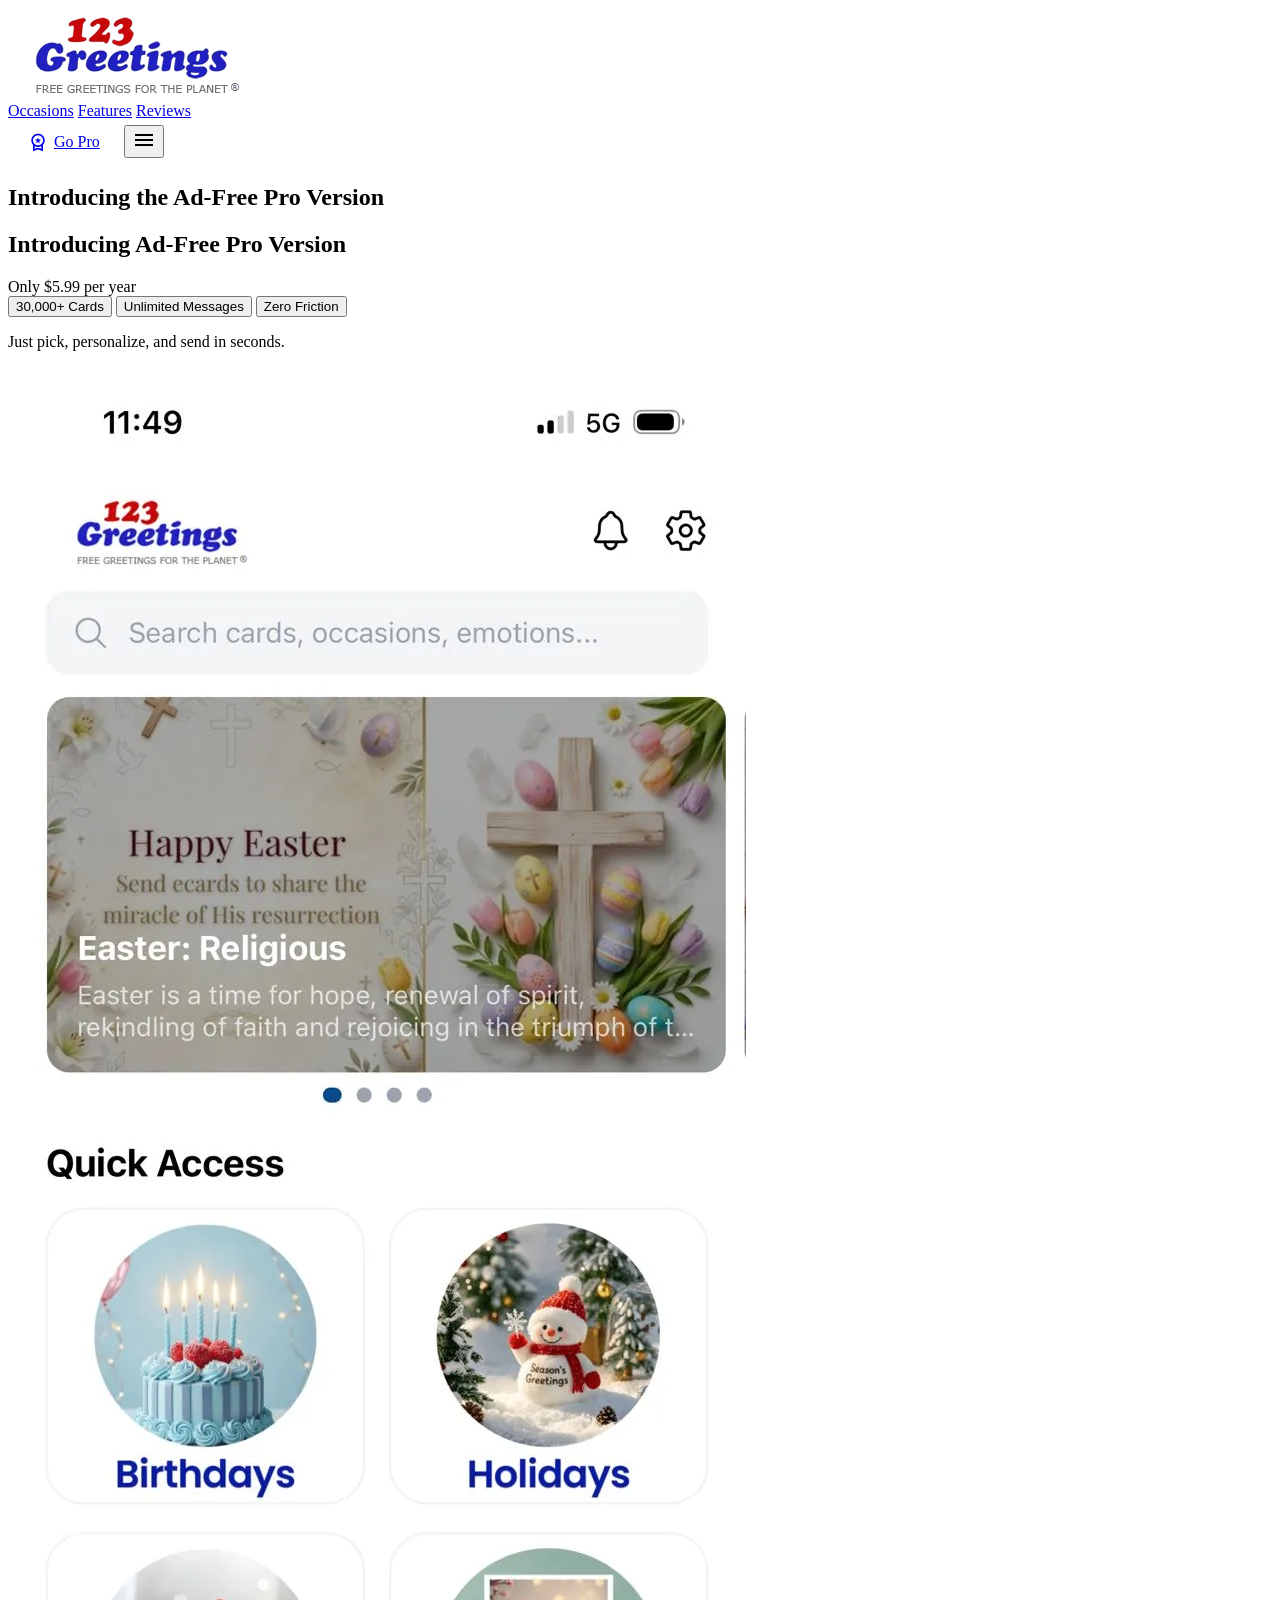
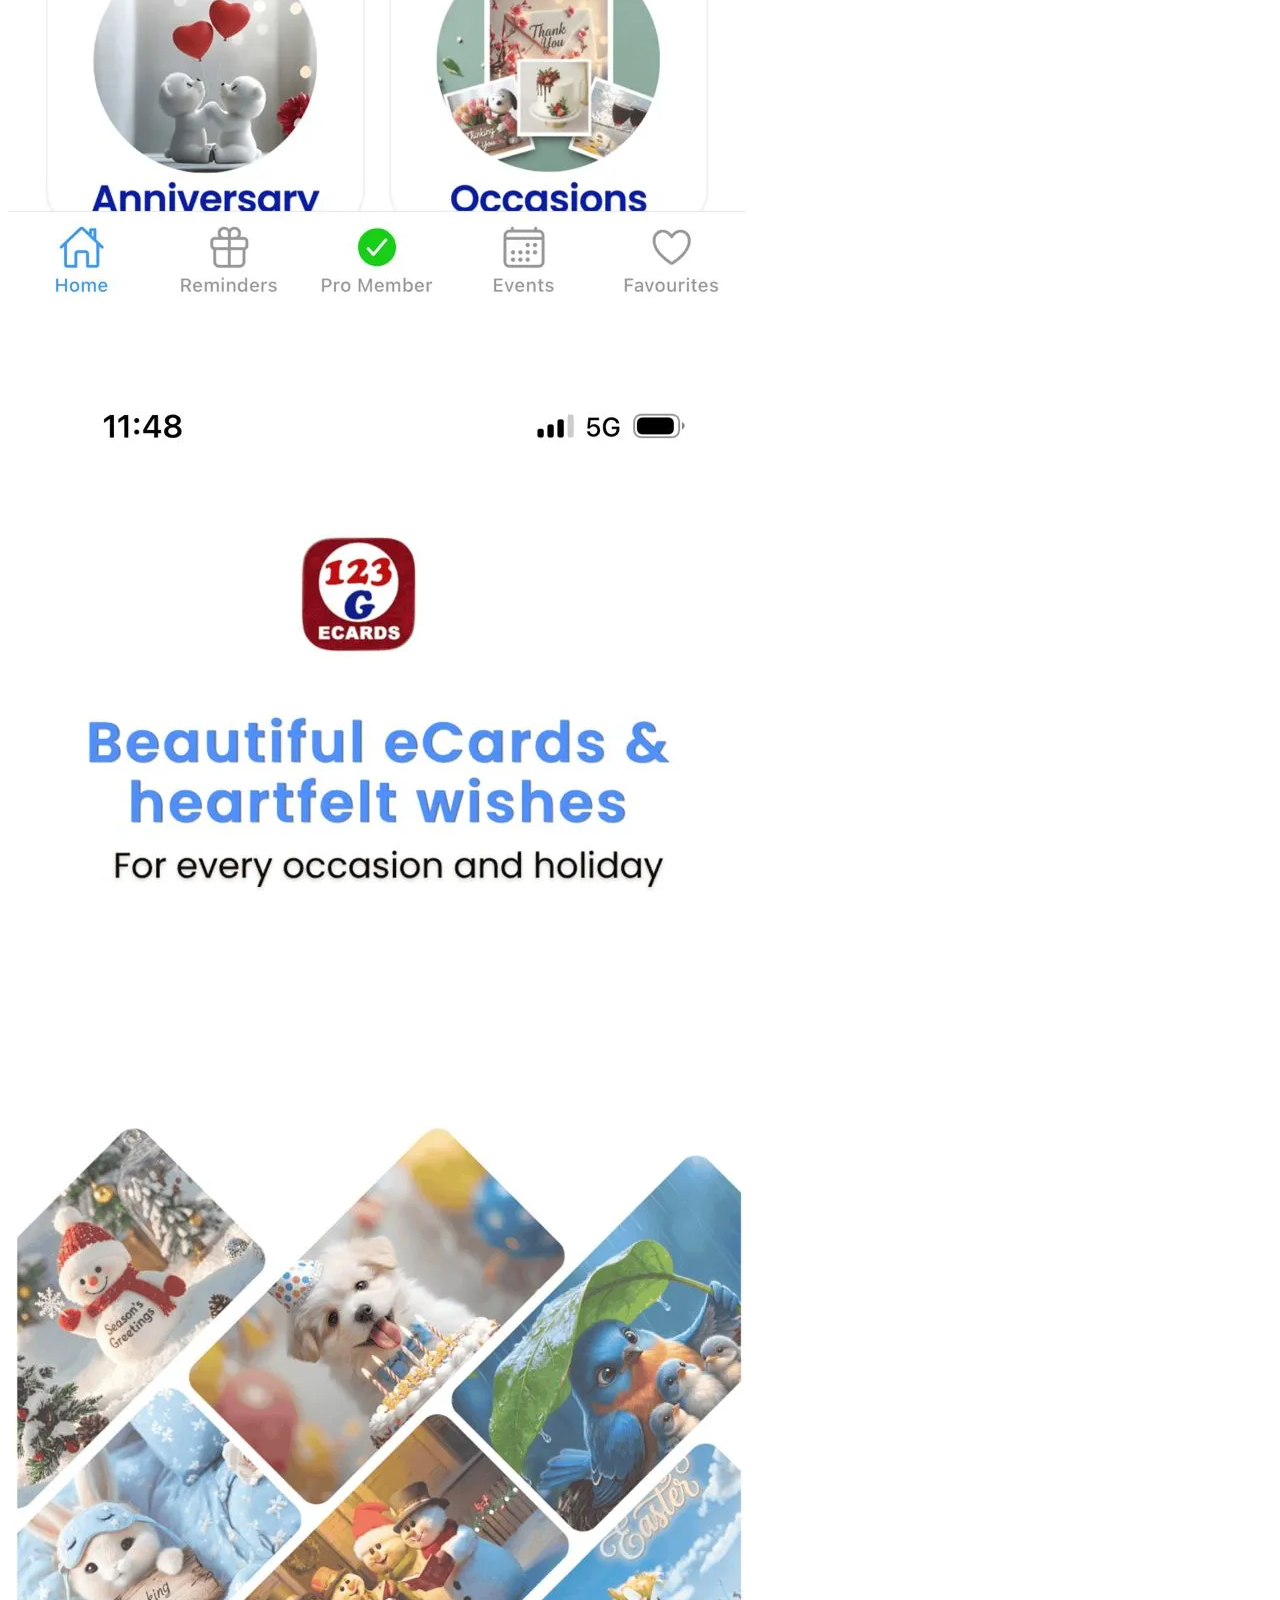
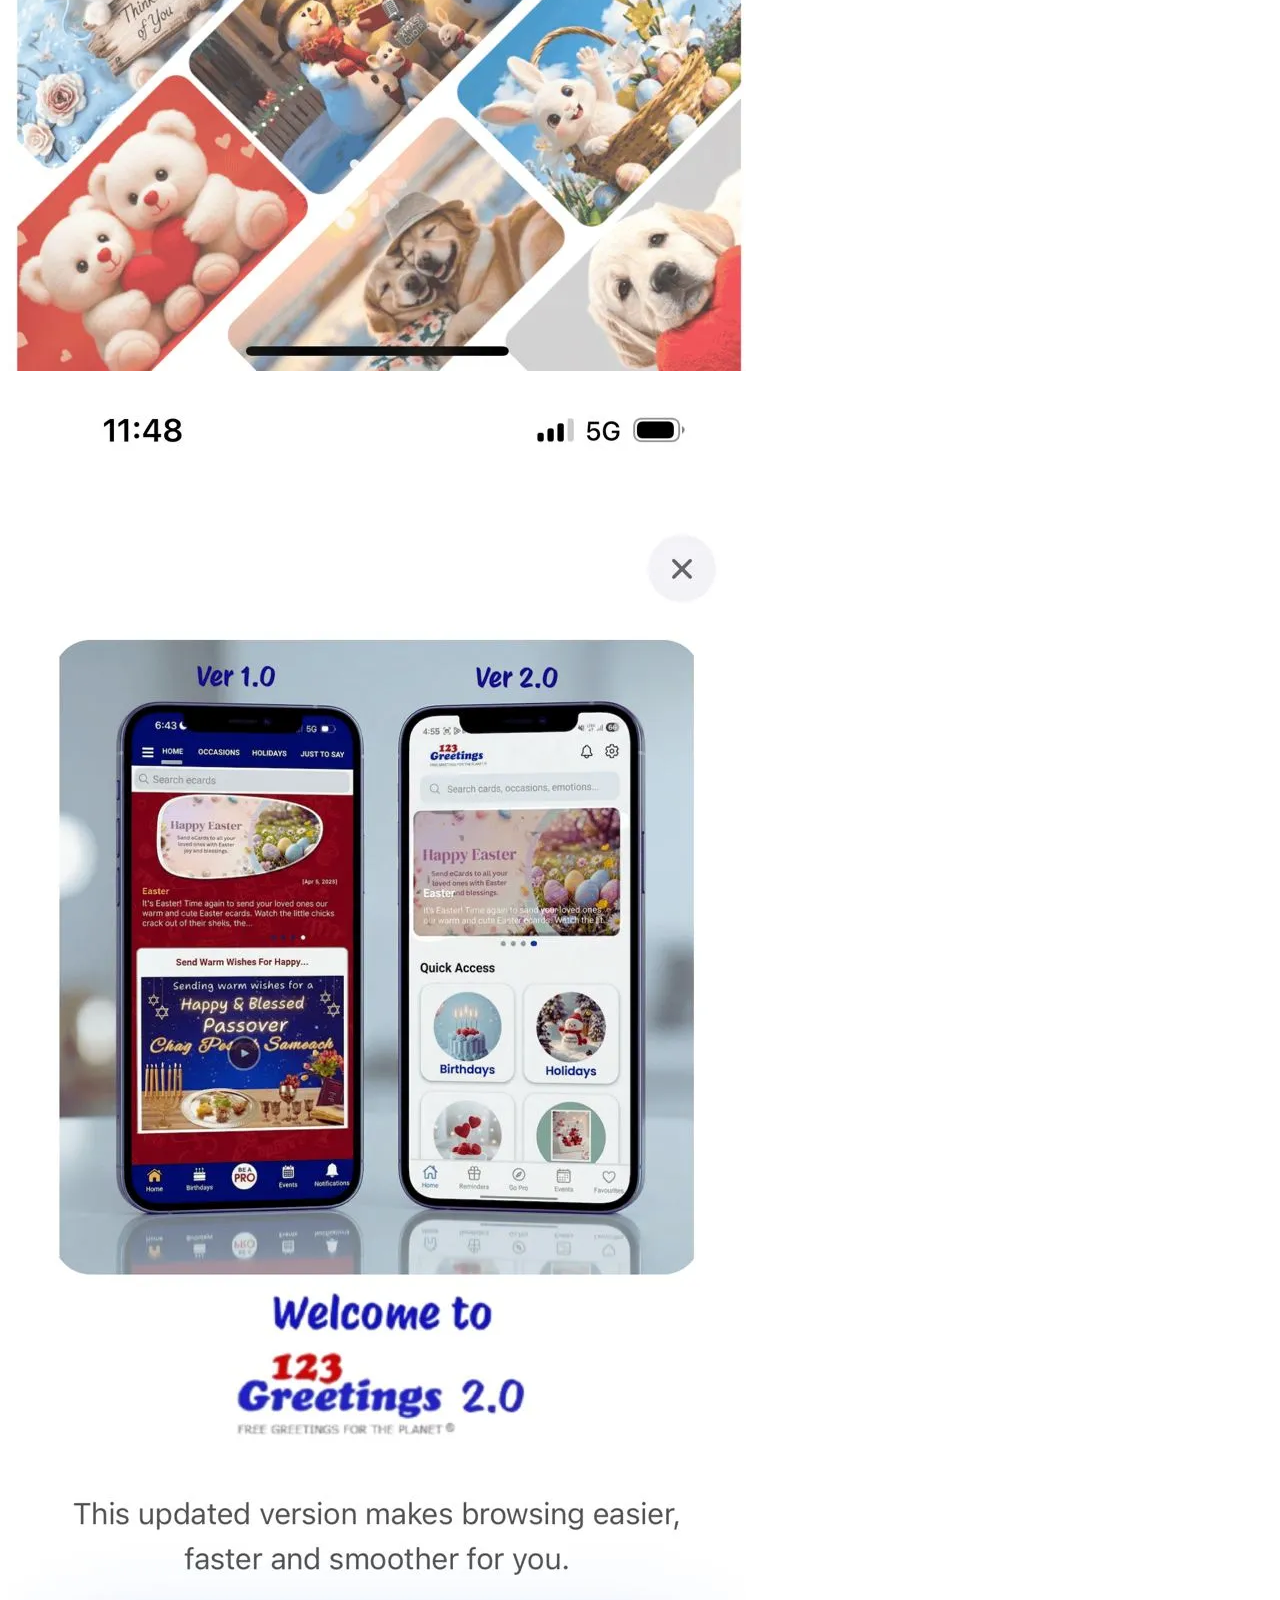
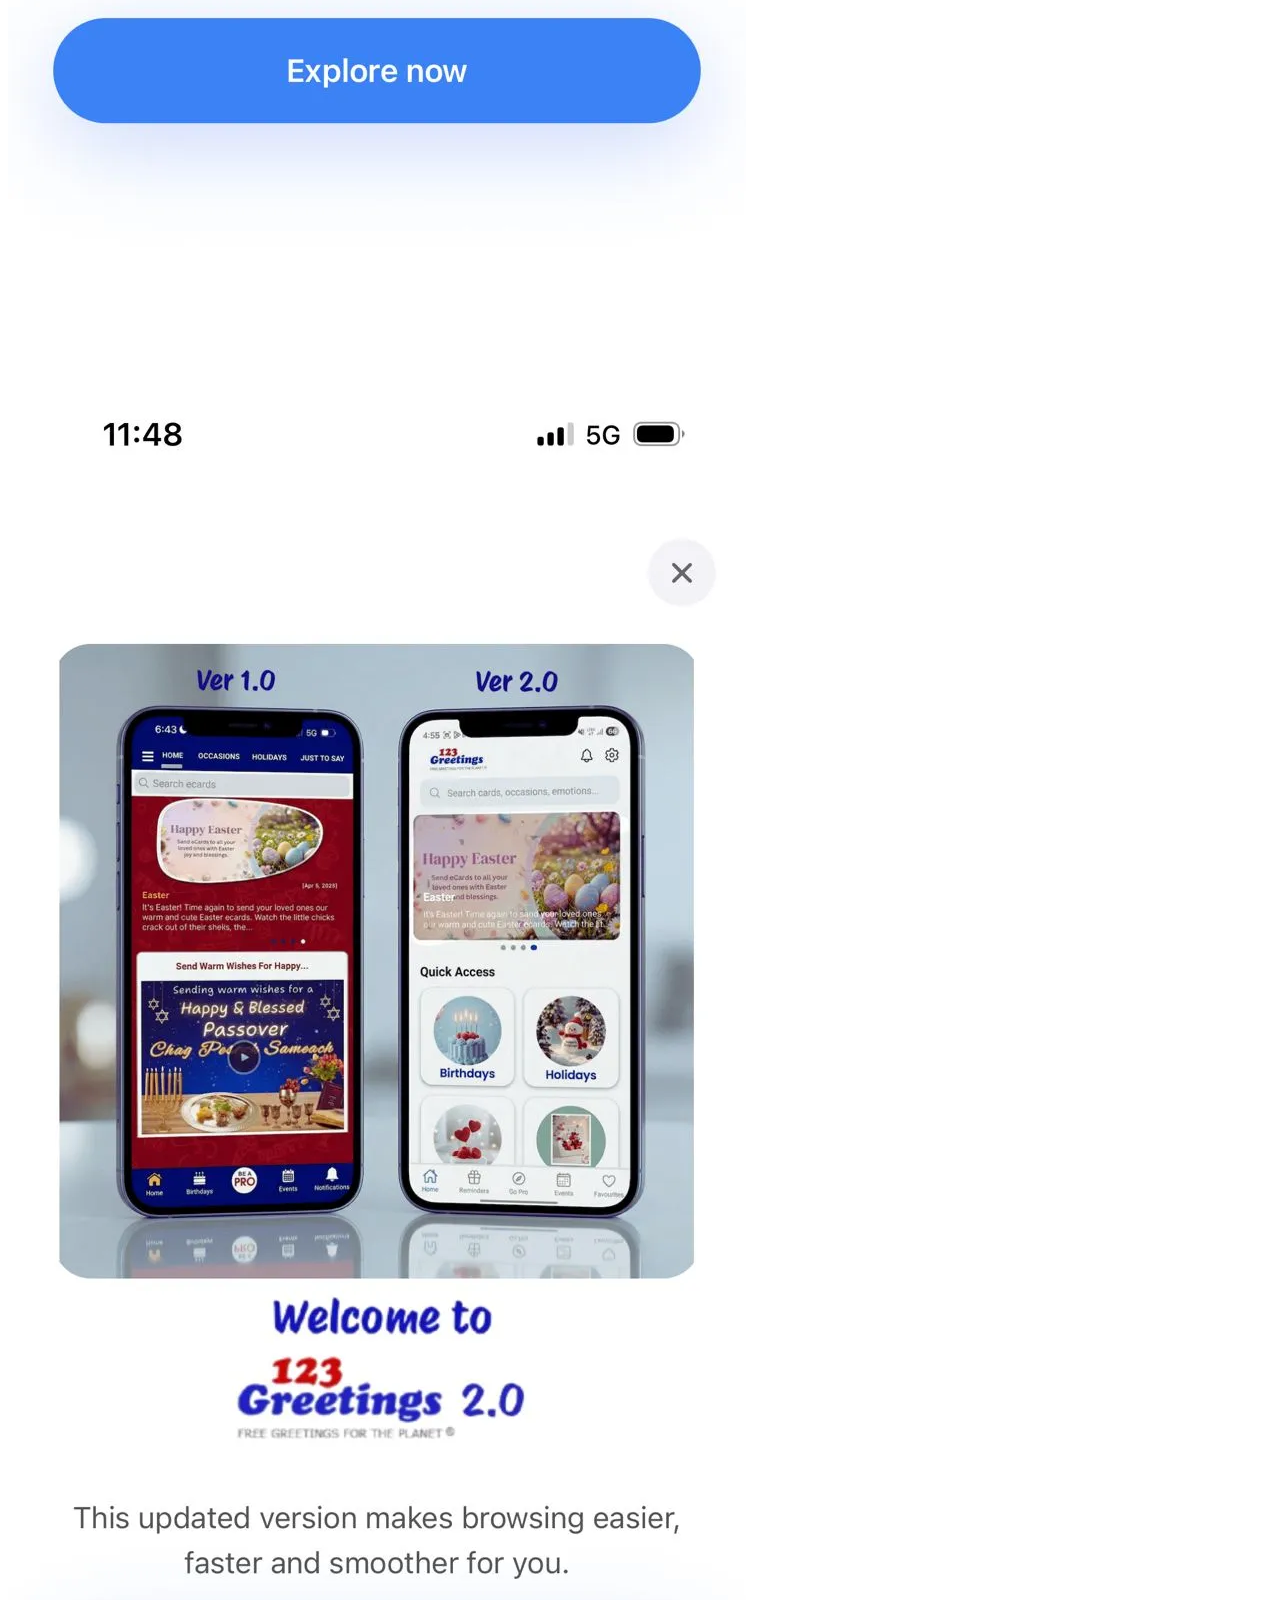
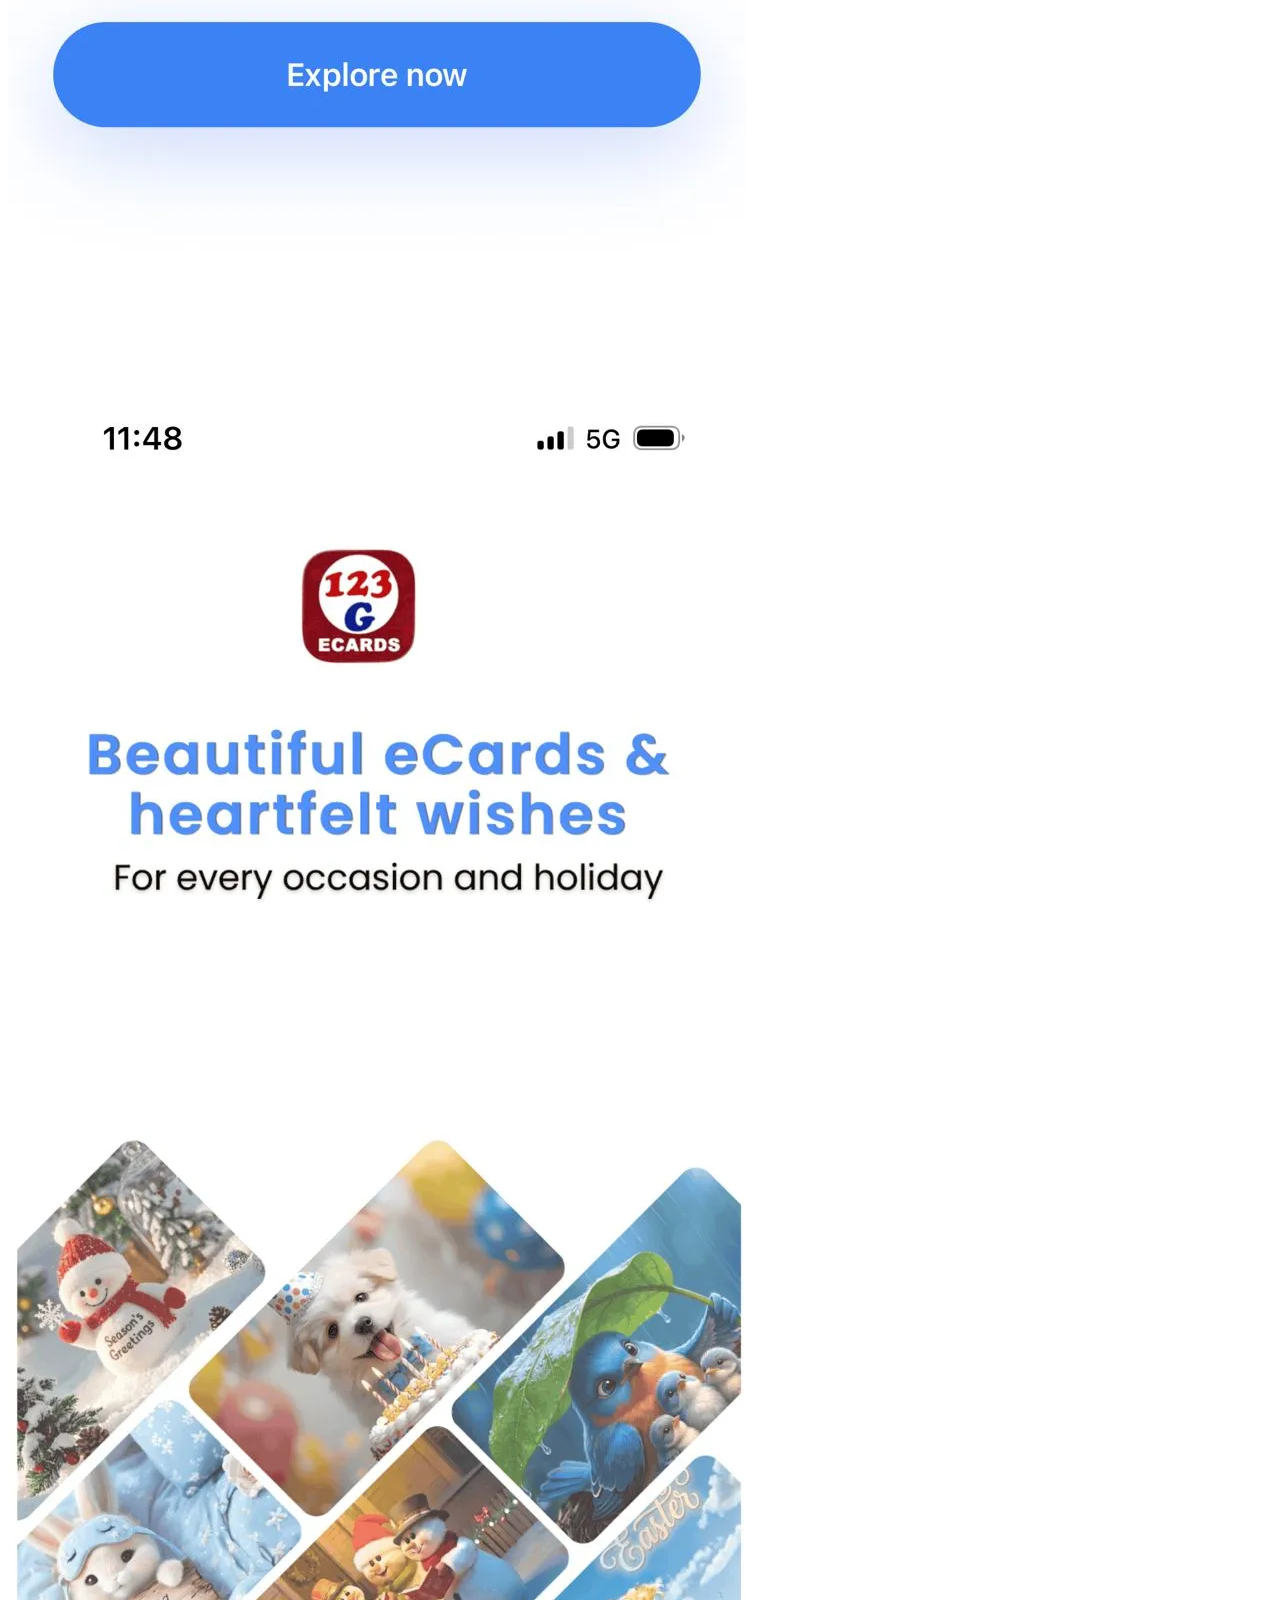
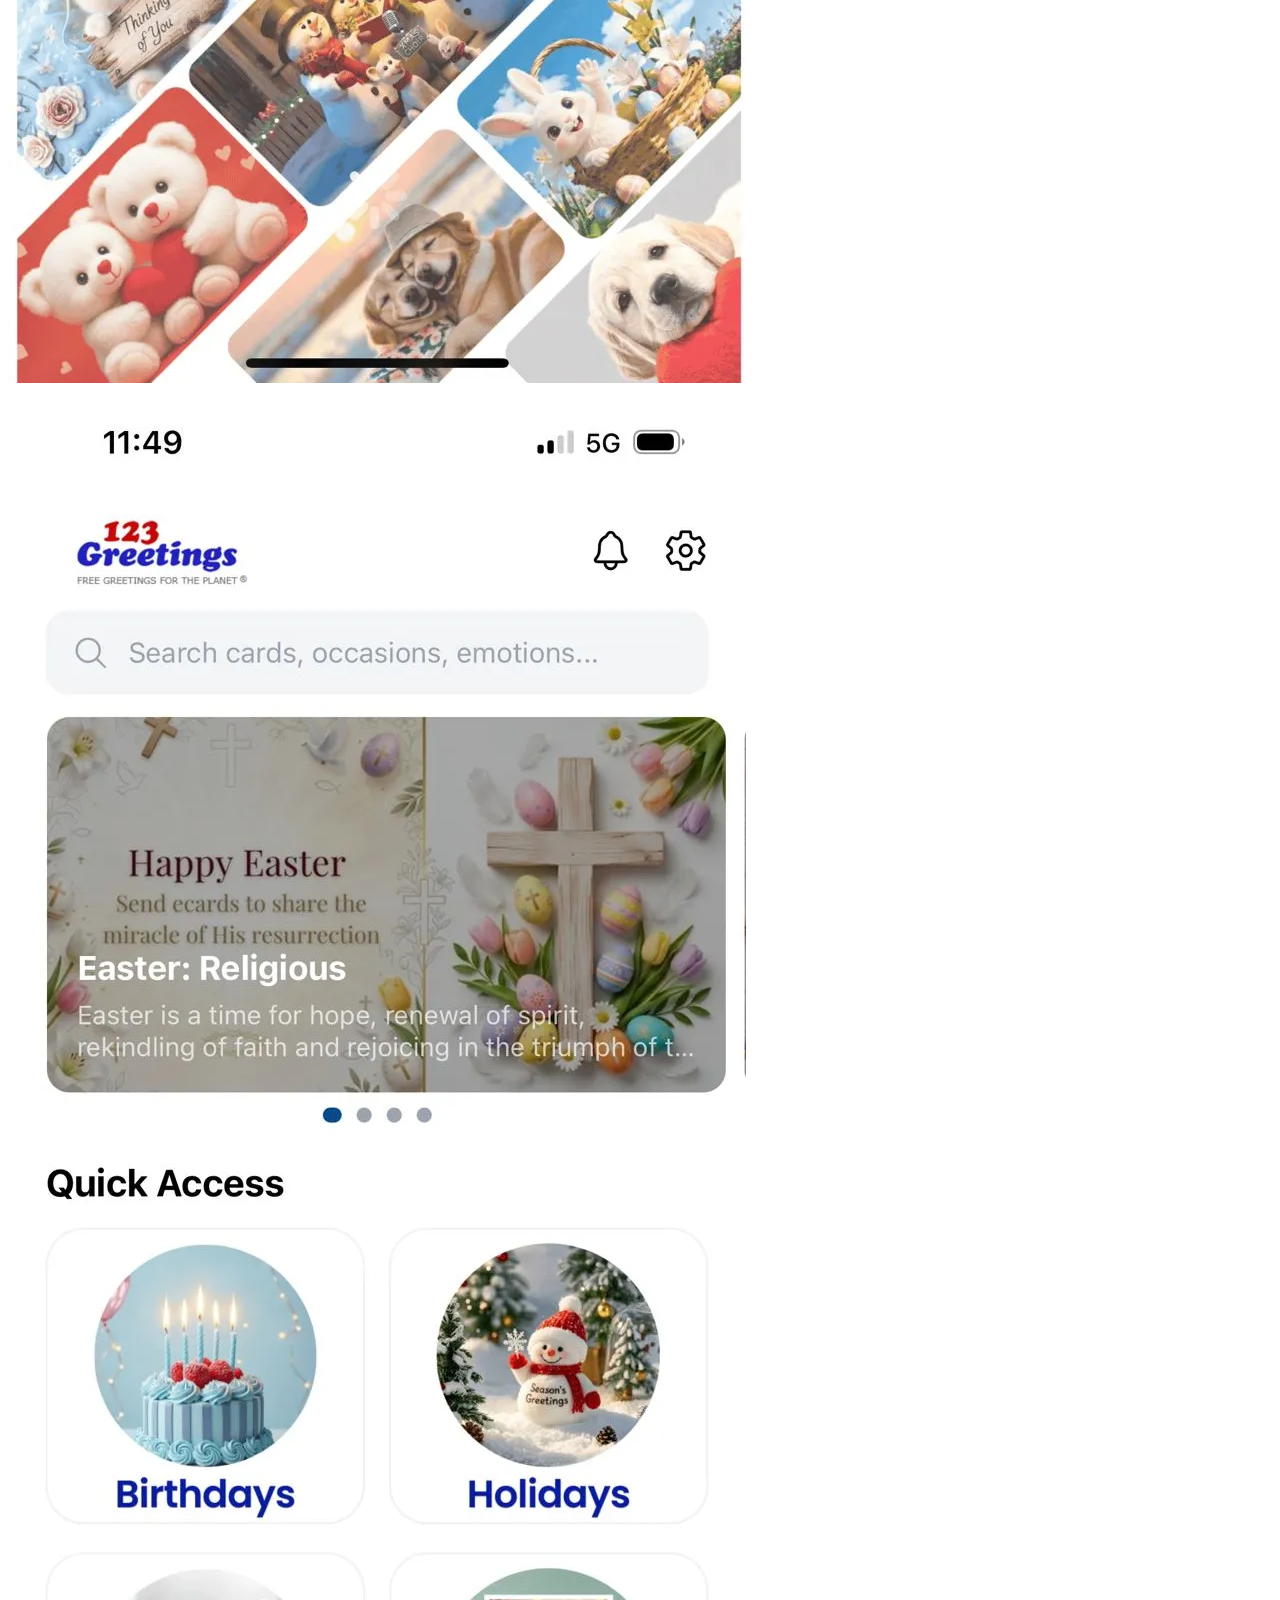
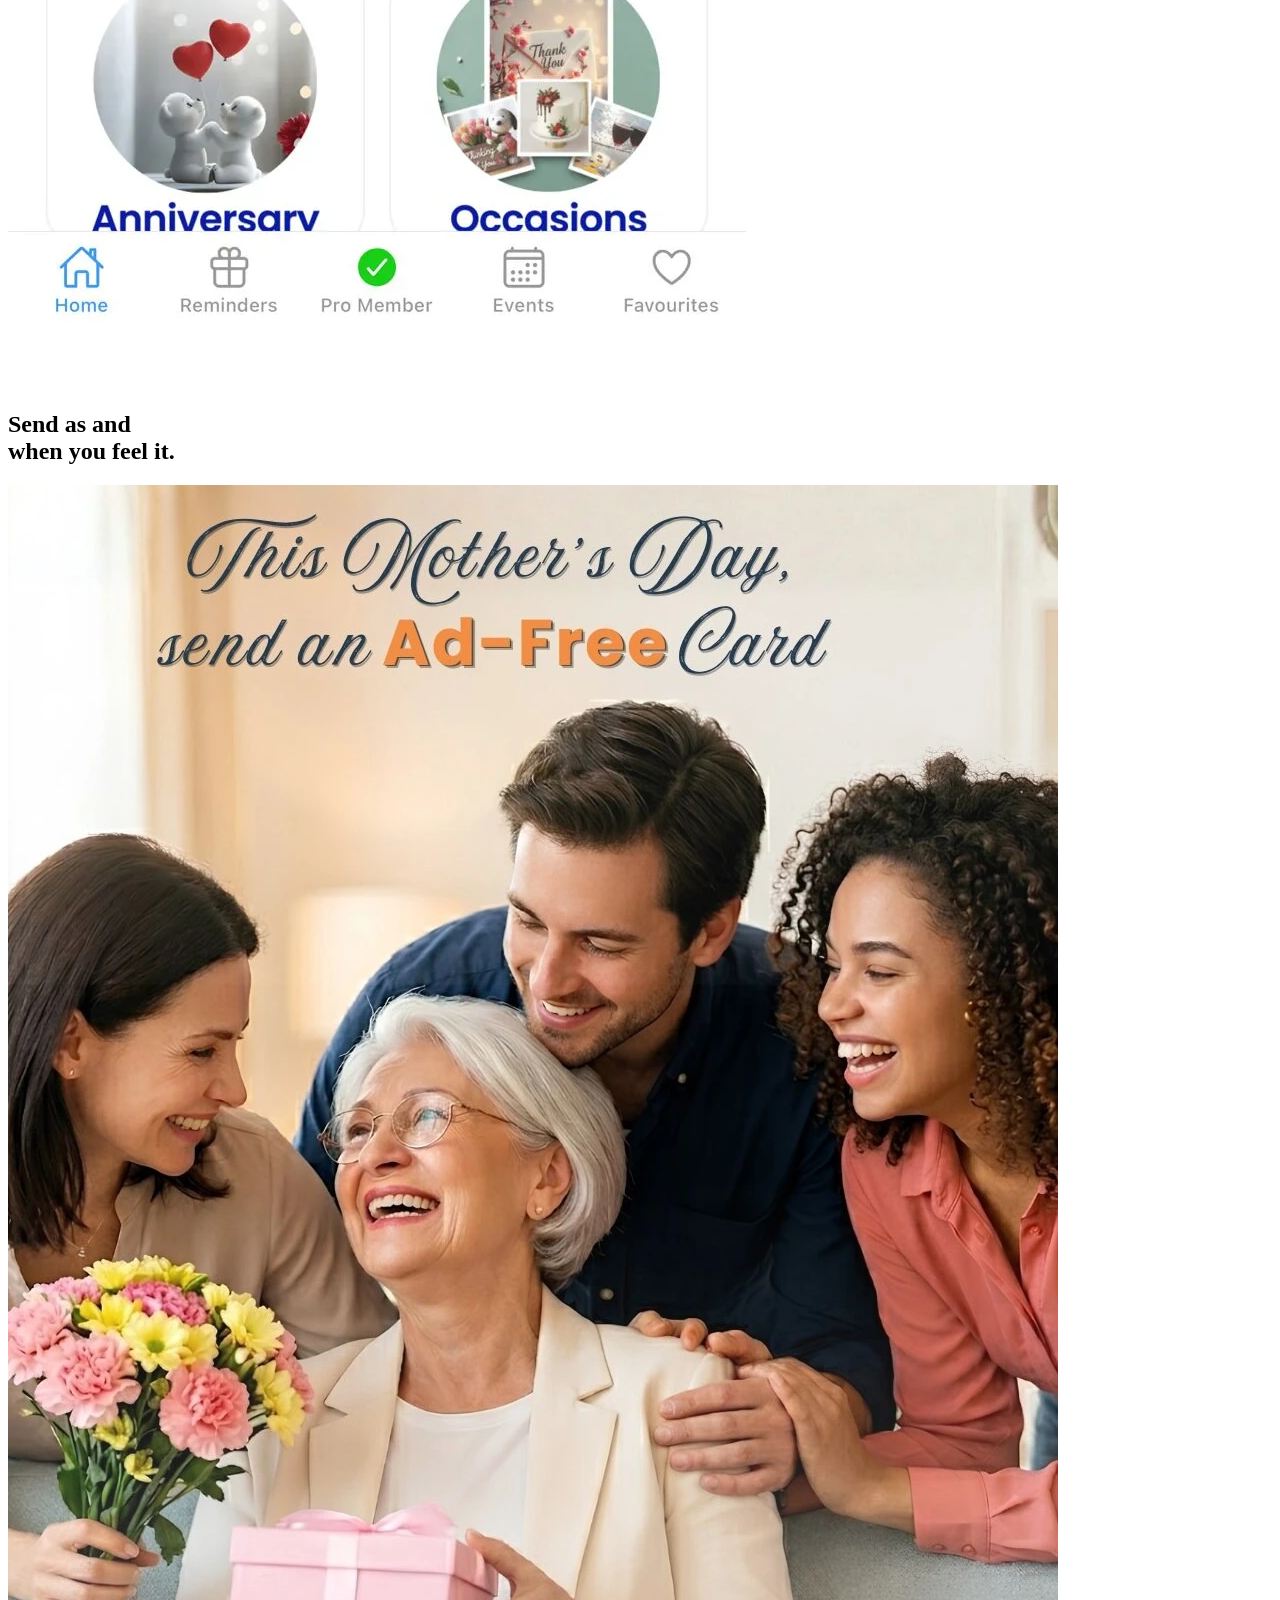
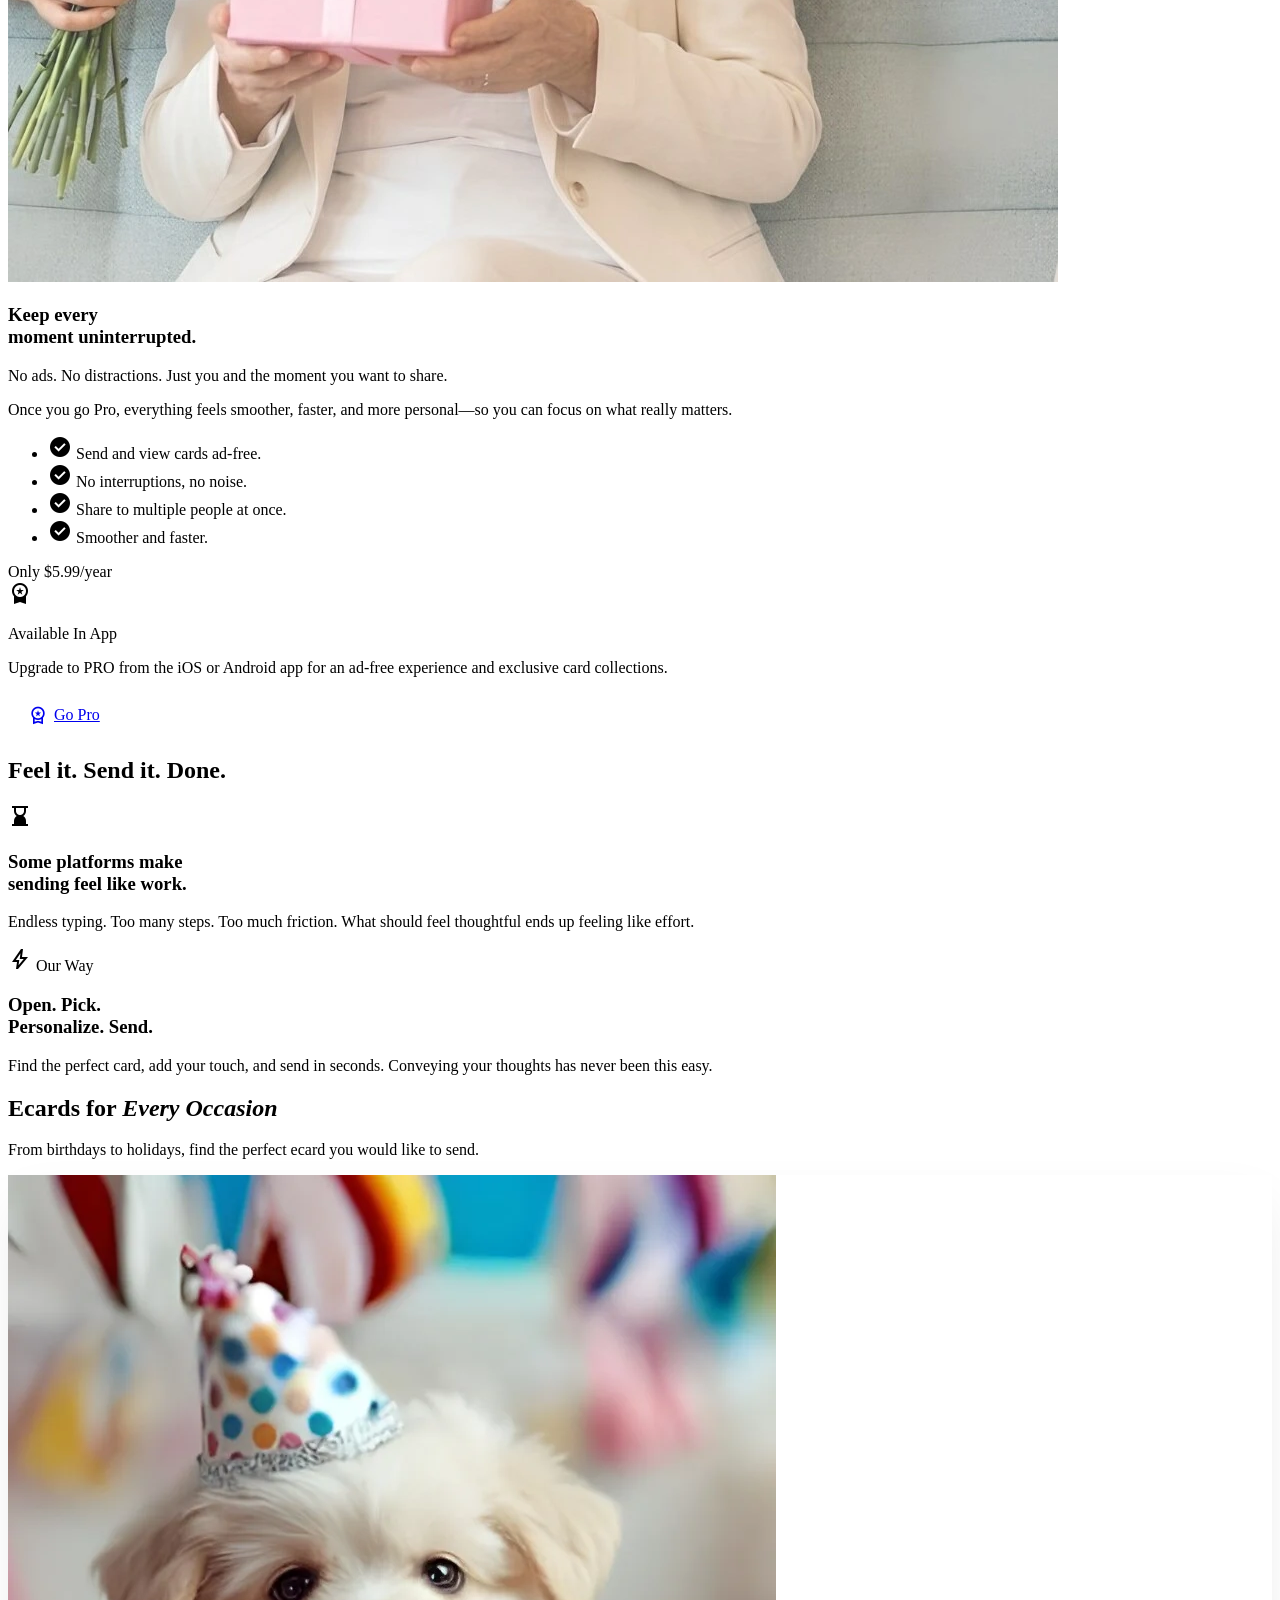
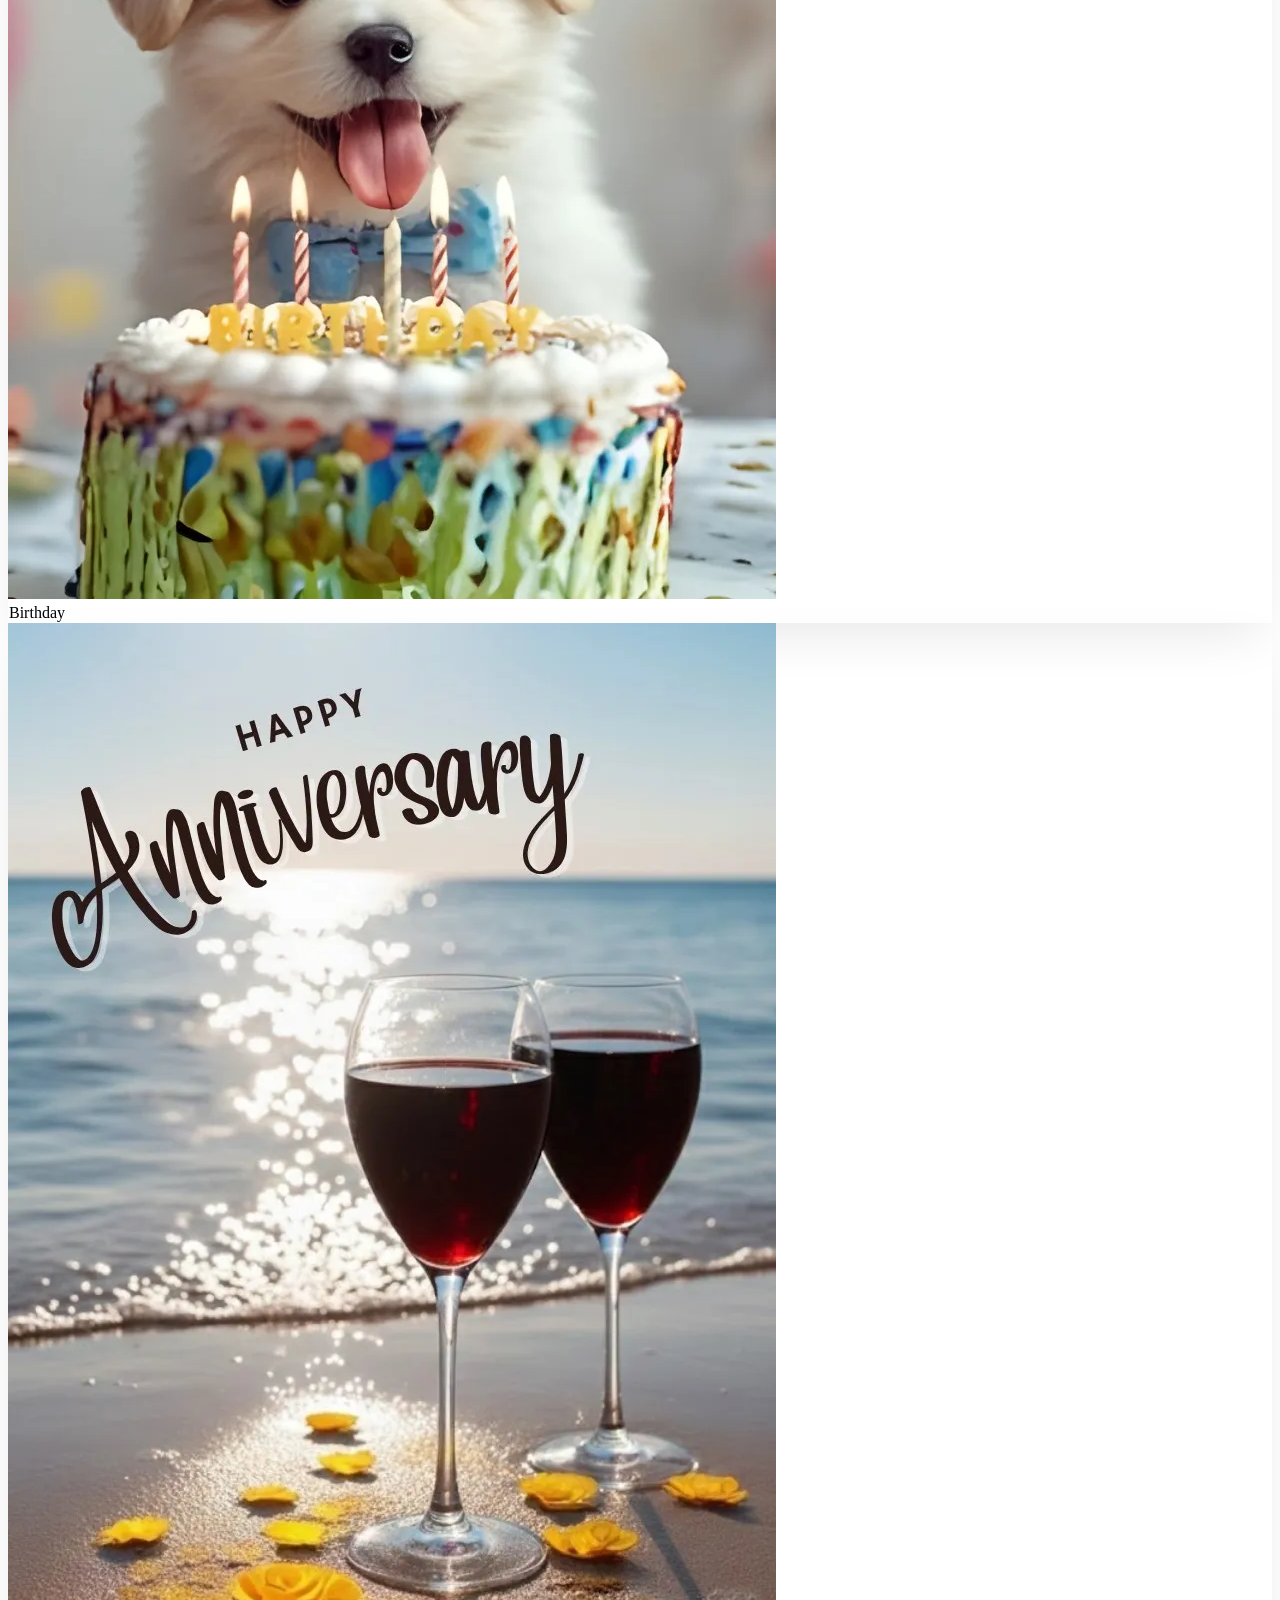
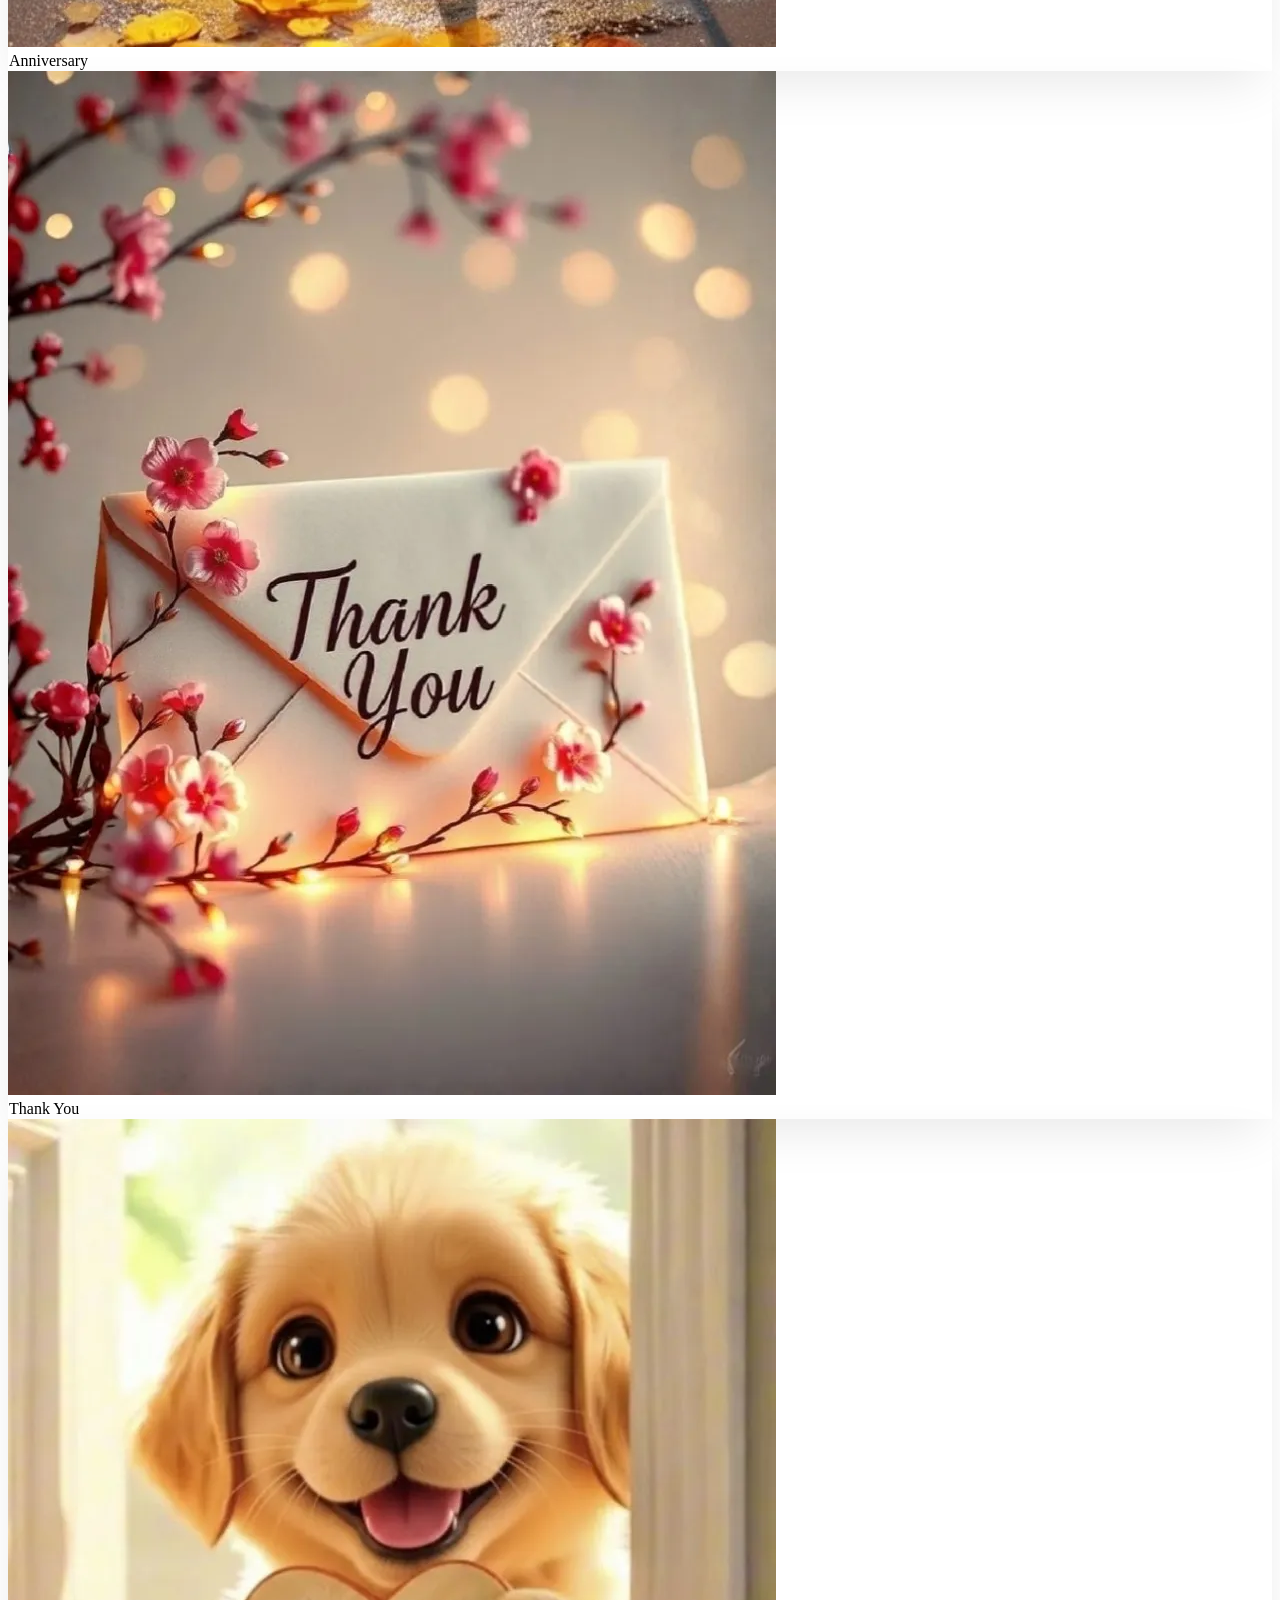
==== commit 62a9997c: "Fix desktop spacing issue in Pro Version hero section" ====
--- a/index.html
+++ b/index.html
@@ -82,7 +82,8 @@
                     <span class="material-symbols-outlined">workspace_premium</span>
                     Go Pro
                 </a>
-                <button class="p-2 hover:bg-stone-100 text-stone-700 rounded-full md:hidden transition-colors">
+                <button type="button" aria-label="Open navigation menu"
+                    class="mobile-menu-btn p-2 hover:bg-stone-100 text-stone-700 rounded-full md:hidden transition-colors">
                     <span class="material-symbols-outlined">menu</span>
                 </button>
             </div>
@@ -98,52 +99,82 @@
 <section
     class="relative px-6 sm:px-8 lg:px-24
            mt-0 lg:-mt-6
-           pt-20 sm:pt-24 lg:pt-1
+           pt-10 sm:pt-12 lg:pt-6
            pb-4 lg:pb-16
-           flex flex-col lg:flex-row items-center gap-6 lg:gap-16 overflow-hidden">
-
+           flex flex-col lg:flex-row items-center gap-2 lg:gap-10 overflow-hidden">
+
+    <!-- Left Content -->
     <div
-        class="flex-1 space-y-5 lg:space-y-8 z-10 flex flex-col items-center text-center lg:items-start lg:text-left lg:pr-20">
-
-        <!-- Announcement Badge -->
-
-
-        <!-- Heading -->
-        <h1 class="hidden lg:block text-4xl sm:text-5xl md:text-6xl xl:text-7xl font-headline leading-[1.05] text-on-surface">
-            Introducing the <br>
-            ad-free <br>
-            <span class="text-[#DC1F26] italic font-serif">Pro Version</span>
+        class="flex-1 space-y-4 lg:space-y-6 z-10 flex flex-col items-center text-center lg:items-start lg:text-left lg:pr-20">
+
+        <!-- Desktop Heading -->
+        <h1
+            class="hidden lg:block text-4xl sm:text-5xl md:text-6xl xl:text-7xl font-headline leading-[1.02] text-on-surface mt-10">
+
+            <span class="block mb-5">
+                Introducing the
+            </span>
+
+            <span class="text-[#DC1F26] block mb-5">
+                Ad-Free
+            </span>
+
+            <span class="font-normal block">
+                Pro Version
+            </span>
         </h1>
 
-        <div class="lg:hidden flex flex-col items-center gap-3 mt-1">
-            <h1 class="text-[2.45rem] leading-[1.04] font-headline text-on-surface">
-                Introducing <br>
-                Adfree <br>
-                <span class="text-[#DC1F26] italic font-serif">Pro Version</span>
+        <!-- Mobile Heading -->
+        <div class="lg:hidden flex flex-col items-center gap-5 -mt-10">
+
+            <h1 class="text-[2.45rem] leading-[0.95] font-headline text-on-surface">
+
+                <span class="block mb-4">
+                    Introducing
+                </span>
+
+                <span class="text-[#DC1F26] block mb-4">
+                    Ad-Free
+                </span>
+
+                <span class="font-normal block">
+                    Pro Version
+                </span>
             </h1>
-            <div class="inline-flex items-center justify-center gap-2 rounded-2xl bg-white px-4 py-2.5 text-[#1D4ED8] shadow-[0_10px_28px_-18px_rgba(29,78,216,0.75)] ring-1 ring-blue-200">
-                <span class="rounded-full bg-blue-50 px-2.5 py-1 font-body text-[10px] font-extrabold uppercase tracking-[0.18em]">Only</span>
-                <span class="font-headline italic text-[2rem] leading-none">$5.99</span>
-                <span class="font-body text-xs font-bold uppercase tracking-[0.12em]">/ year</span>
-            </div>
-        </div>
-
-        <!-- Small Premium Pills -->
-        <div class="w-full pt-4 lg:pt-0">
+
+            <!-- Price Badge -->
+            <div
+                class="inline-flex items-baseline justify-center gap-1.5 rounded-full bg-blue-50 px-4 py-2 text-[#1D4ED8] shadow-sm ring-1 ring-blue-100 mt-2">
+                <span class="font-body text-xs font-bold uppercase tracking-[0.16em]">
+                    Only
+                </span>
+
+                <span class="font-headline italic text-3xl leading-none">
+                    $5.99
+                </span>
+
+                <span class="font-body text-sm font-semibold">
+                    per year
+                </span>
+            </div>
+        </div>
+
+        <!-- Feature Pills -->
+        <div class="w-full pt-2 lg:pt-0">
             <div class="flex flex-wrap justify-center lg:justify-start gap-2">
 
                 <button
-                    class="px-3 py-1.5 rounded-full bg-white border border-stone-200 text-[11px] sm:text-xs font-medium text-stone-700 shadow-sm whitespace-nowrap transition-all duration-200 hover:border-[#DC1F26]/40 hover:shadow-md focus:outline-none focus:ring-2 focus:ring-[#DC1F26]/20 focus:border-[#DC1F26] active:scale-[0.98]">
+                    class="px-3 py-1.5 rounded-full bg-white border border-stone-200 text-[11px] sm:text-xs font-medium text-stone-700 shadow-sm whitespace-nowrap transition-all duration-200 hover:border-[#DC1F26]/40 hover:shadow-md">
                     30,000+ Cards
                 </button>
 
                 <button
-                    class="px-3 py-1.5 rounded-full bg-white border border-stone-200 text-[11px] sm:text-xs font-medium text-stone-700 shadow-sm whitespace-nowrap transition-all duration-200 hover:border-[#DC1F26]/40 hover:shadow-md focus:outline-none focus:ring-2 focus:ring-[#DC1F26]/20 focus:border-[#DC1F26] active:scale-[0.98]">
+                    class="px-3 py-1.5 rounded-full bg-white border border-stone-200 text-[11px] sm:text-xs font-medium text-stone-700 shadow-sm whitespace-nowrap transition-all duration-200 hover:border-[#DC1F26]/40 hover:shadow-md">
                     Unlimited Messages
                 </button>
 
                 <button
-                    class="px-3 py-1.5 rounded-full bg-white border border-stone-200 text-[11px] sm:text-xs font-medium text-stone-700 shadow-sm whitespace-nowrap transition-all duration-200 hover:border-[#DC1F26]/40 hover:shadow-md focus:outline-none focus:ring-2 focus:ring-[#DC1F26]/20 focus:border-[#DC1F26] active:scale-[0.98]">
+                    class="px-3 py-1.5 rounded-full bg-white border border-stone-200 text-[11px] sm:text-xs font-medium text-stone-700 shadow-sm whitespace-nowrap transition-all duration-200 hover:border-[#DC1F26]/40 hover:shadow-md">
                     Zero Friction
                 </button>
 
@@ -151,15 +182,16 @@
         </div>
 
         <!-- Subtext -->
-        <p class="text-lg md:text-xl text-on-surface-variant max-w-xl leading-relaxed mx-auto lg:mx-0 mt-1 lg:mt-0">
+        <p class="text-lg md:text-xl text-on-surface-variant max-w-xl leading-relaxed mx-auto lg:mx-0 mt-0">
             Just pick, personalize, and send in seconds.
         </p>
 
     </div>
 
     <!-- Mobile Hero Stack -->
-    <div class="lg:hidden relative h-[430px] w-full max-w-sm mx-auto mt-0 mb-8 px-4">
-
+    <div class="lg:hidden relative h-[400px] w-full max-w-sm mx-auto mt-0 mb-4 px-4">
+
+        <!-- Center Phone -->
         <div
             class="absolute left-1/2 top-0 -translate-x-1/2 w-52 z-30 transition-all duration-700 hover:-translate-y-8 hover:scale-110 hover:z-50 cursor-pointer">
             <div
@@ -168,6 +200,7 @@
             </div>
         </div>
 
+        <!-- Left Phone -->
         <div
             class="absolute left-4 top-12 w-36 z-20 -rotate-12 transition-all duration-700 opacity-90 hover:rotate-[-6deg] hover:-translate-y-8 hover:scale-110 hover:z-50 cursor-pointer">
             <div
@@ -176,6 +209,7 @@
             </div>
         </div>
 
+        <!-- Right Phone -->
         <div
             class="absolute right-4 top-12 w-36 z-20 rotate-12 transition-all duration-700 opacity-90 hover:rotate-[6deg] hover:-translate-y-8 hover:scale-110 hover:z-50 cursor-pointer">
             <div
@@ -188,8 +222,9 @@
 
     <!-- Desktop Hero Stack -->
     <div
-        class="hidden lg:flex flex-1 relative w-full justify-center items-center py-20 h-[600px] perspective-1000 -translate-x-16">
-
+        class="hidden lg:flex flex-1 relative w-full justify-center items-center py-10 h-[560px] perspective-1000 -translate-x-16">
+
+        <!-- Left Card -->
         <div
             class="absolute left-1/2 -translate-x-[130%] bottom-12 w-48 h-[400px] z-10 -rotate-12 transition-all duration-700 hover:rotate-[-6deg] hover:-translate-y-8 hover:scale-110 hover:z-30 cursor-pointer">
             <img alt="Previous app version comparison"
@@ -197,6 +232,7 @@
                 src="hero_2.webp">
         </div>
 
+        <!-- Right Card -->
         <div
             class="absolute left-1/2 translate-x-[30%] bottom-20 w-48 h-[400px] z-10 rotate-12 transition-all duration-700 hover:rotate-[6deg] hover:-translate-y-8 hover:scale-110 hover:z-30 cursor-pointer">
             <img alt="App eCard showcase"
@@ -204,6 +240,7 @@
                 src="hero_1.webp">
         </div>
 
+        <!-- Center Card -->
         <div
             class="relative z-20 w-56 h-[440px] transition-all duration-700 hover:-translate-y-8 hover:scale-105 cursor-pointer">
             <img alt="App home screen"
@@ -1043,11 +1080,11 @@
     </footer>
     <script>
         // Simple logic for the mobile menu
-        const menuBtn = document.querySelector('button.md\\:hidden');
+        const menuBtn = document.querySelector('.mobile-menu-btn');
         const mobileMenu = document.createElement('div');
-        mobileMenu.className = 'fixed inset-0 bg-white z-[60] pt-24 px-8 hidden flex flex-col gap-8';
+        mobileMenu.className = 'mobile-menu-panel fixed inset-0 bg-white z-[60] pt-24 px-8 hidden flex-col gap-8';
         mobileMenu.innerHTML = `
-        <button class="absolute top-6 right-8 p-2 text-stone-700">
+        <button type="button" aria-label="Close navigation menu" class="absolute top-6 right-8 p-2 text-stone-700">
             <span class="material-symbols-outlined text-3xl">close</span>
         </button>
 		<a class="text-2xl font-headline font-bold text-stone-900 border-b border-stone-100 pb-4" data-section-link href="#occasions">Occasions</a>
@@ -1070,6 +1107,9 @@
             document.fonts.ready.then(() => {
                 document.documentElement.classList.add("fonts-loaded");
             });
+            window.setTimeout(() => {
+                document.documentElement.classList.add("fonts-loaded");
+            }, 1500);
         } else {
             // Fallback for older browsers
             document.documentElement.classList.add("fonts-loaded");
@@ -1078,6 +1118,7 @@
         if (menuBtn) {
             menuBtn.addEventListener('click', () => {
                 mobileMenu.classList.remove('hidden');
+                mobileMenu.classList.add('flex');
                 document.body.style.overflow = 'hidden';
             });
         }
@@ -1085,6 +1126,7 @@
         mobileMenu.querySelectorAll('a, button').forEach(el => {
             el.addEventListener('click', () => {
                 mobileMenu.classList.add('hidden');
+                mobileMenu.classList.remove('flex');
                 document.body.style.overflow = '';
             });
         });
--- a/styles.css
+++ b/styles.css
@@ -18,6 +18,11 @@
 }
 
 .fonts-loaded .material-symbols-outlined {
+    visibility: visible;
+}
+
+.mobile-menu-btn .material-symbols-outlined,
+.mobile-menu-panel .material-symbols-outlined {
     visibility: visible;
 }
 
